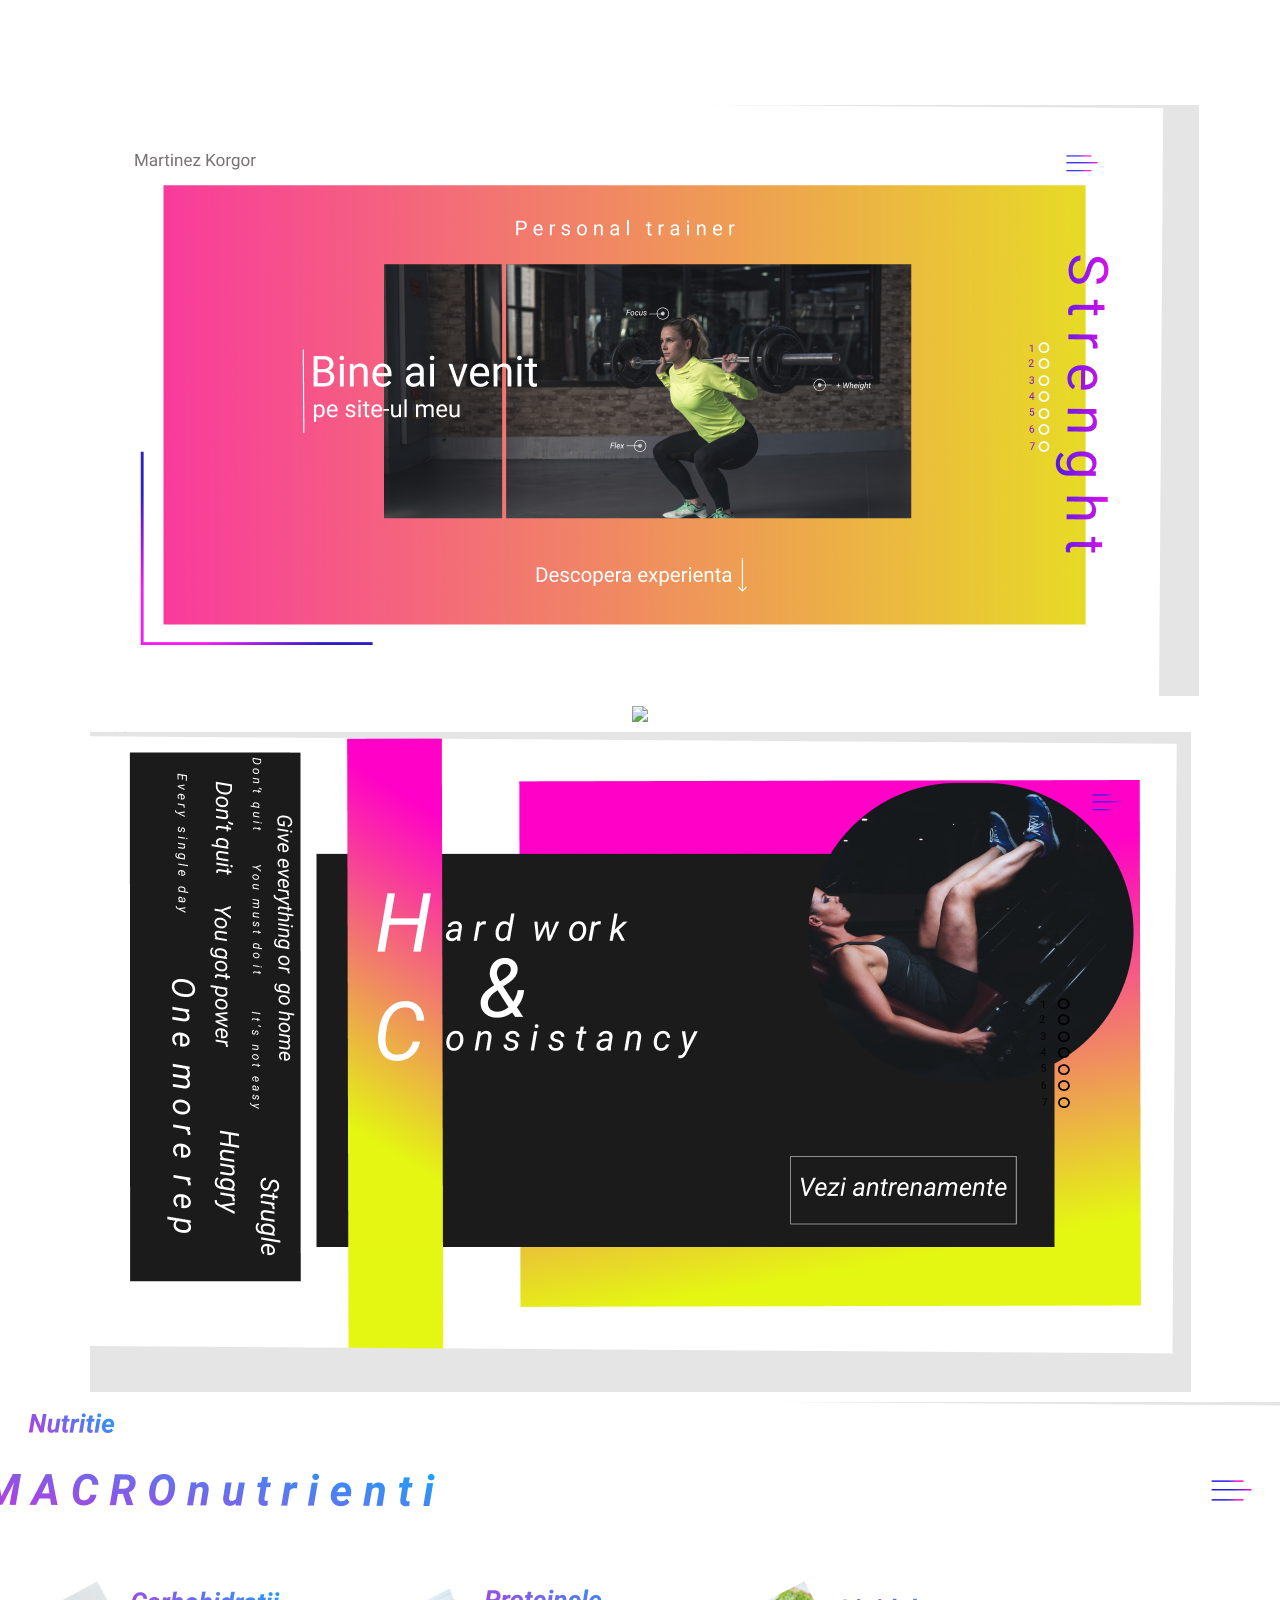
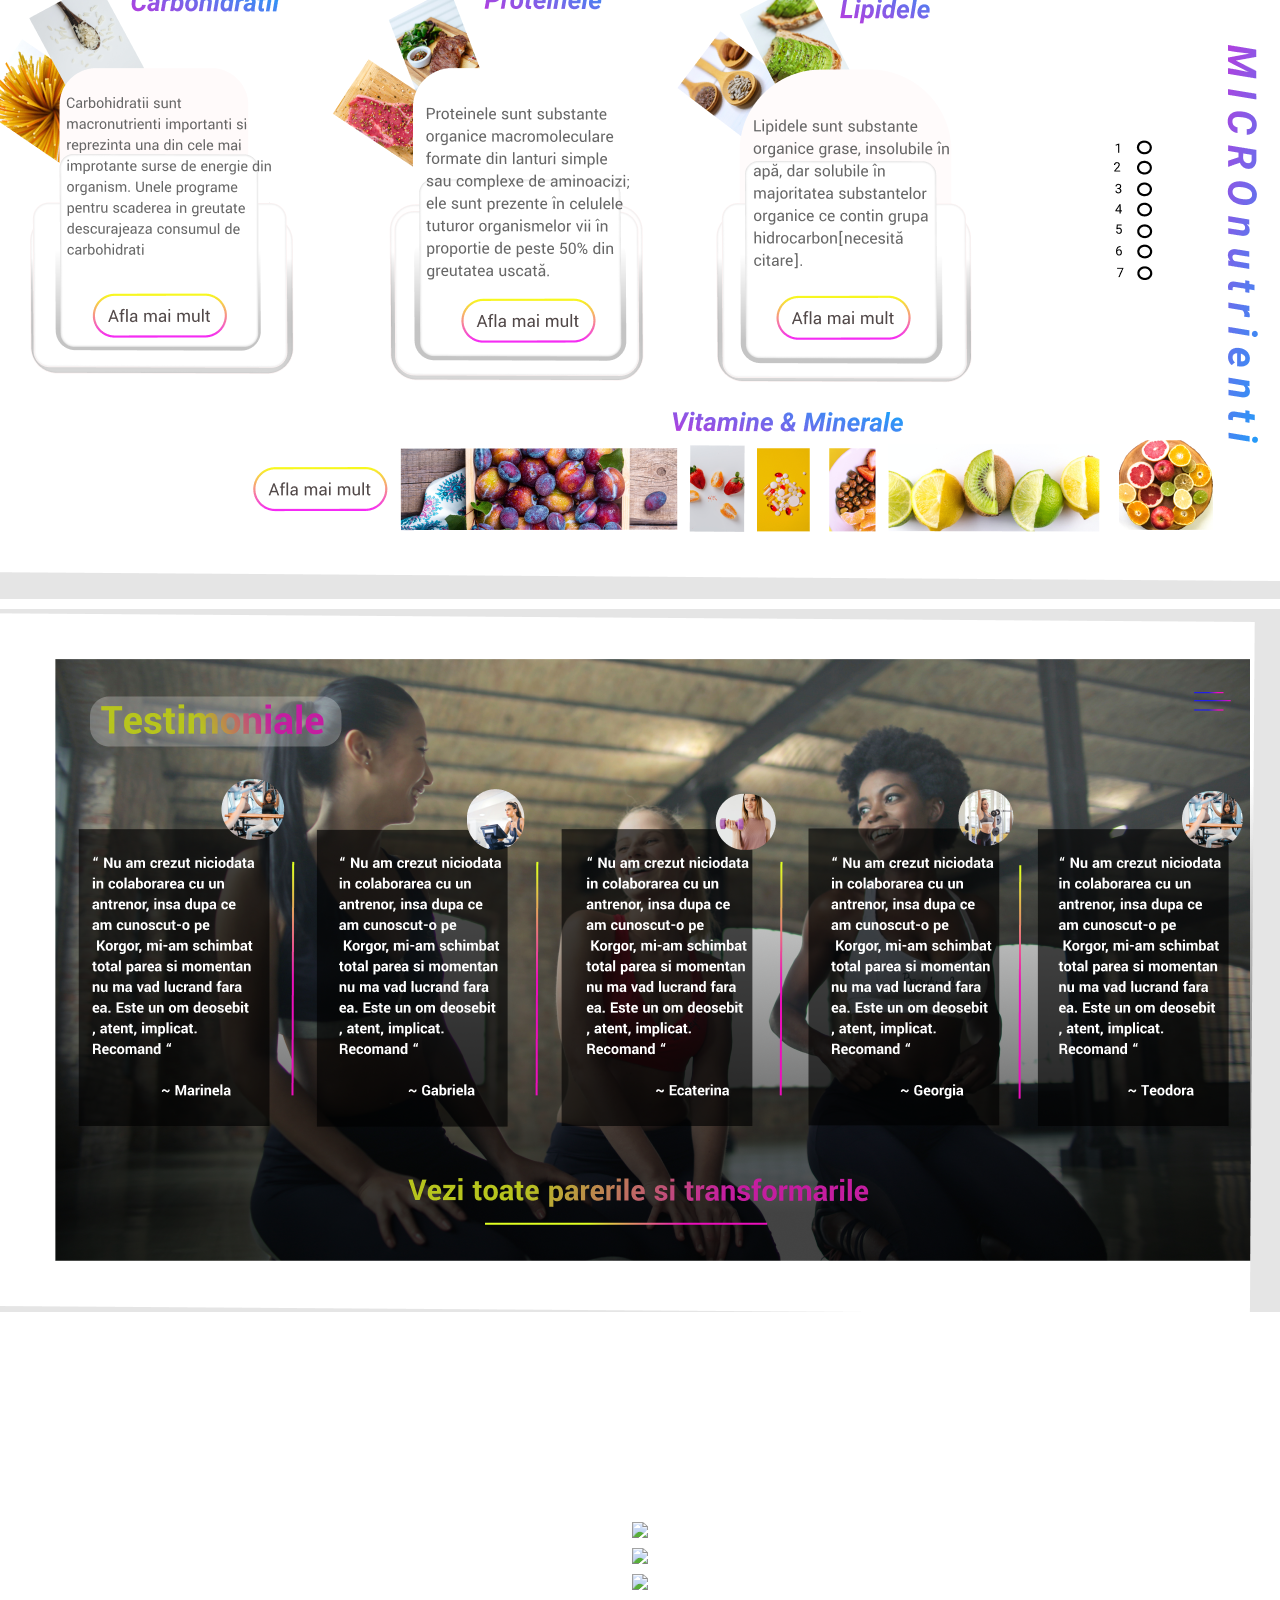
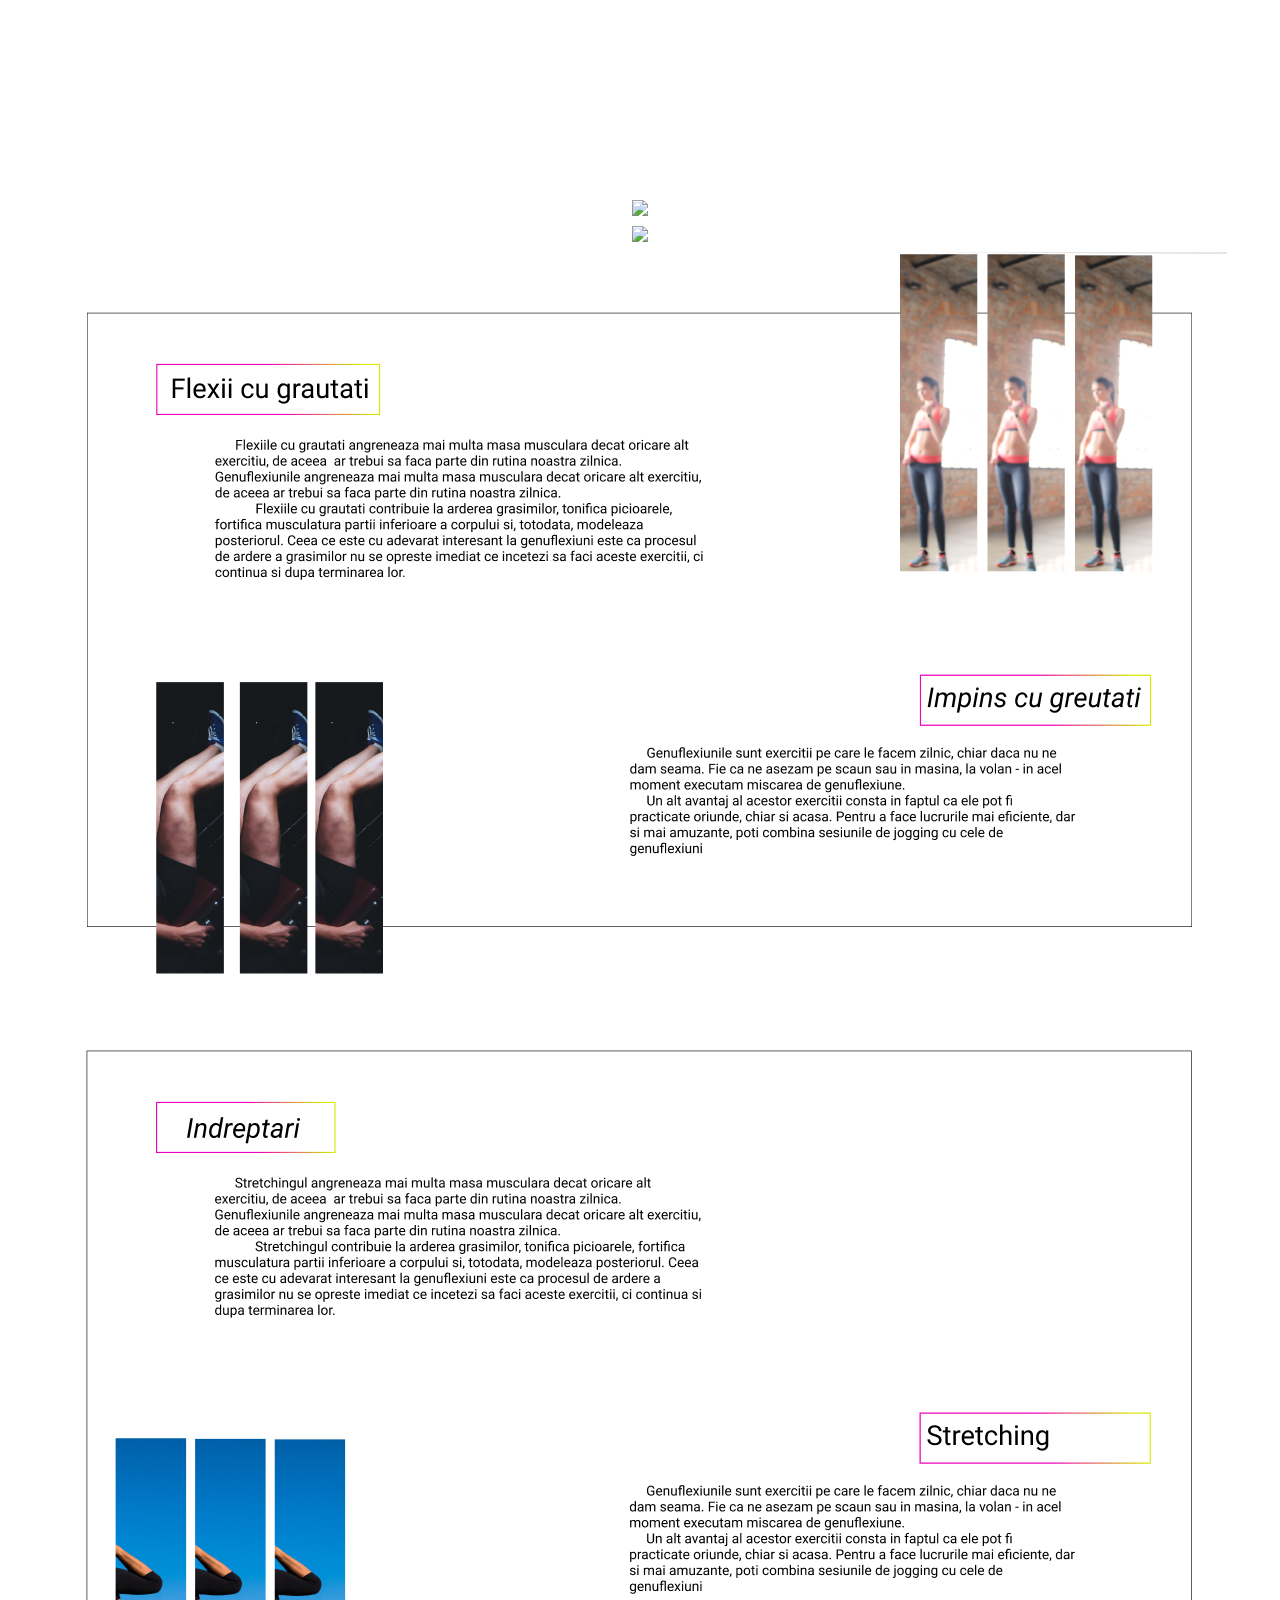
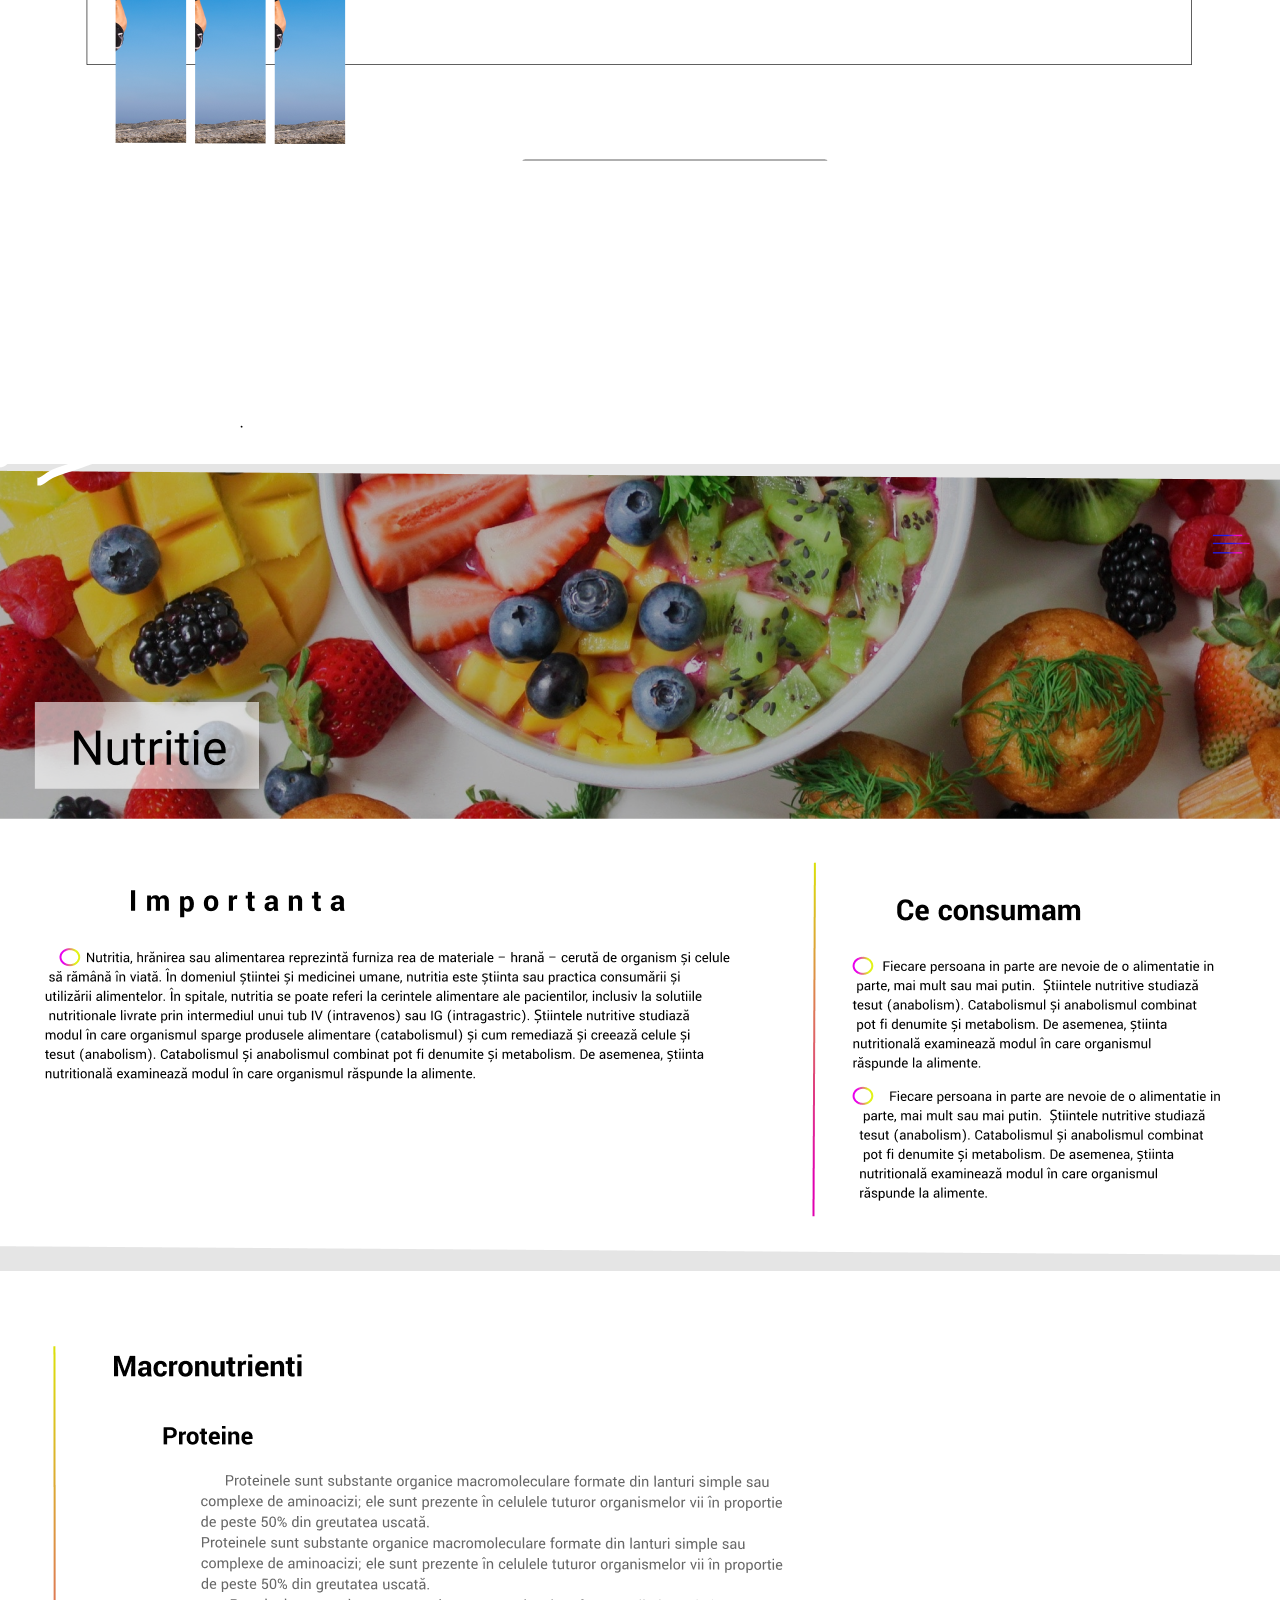
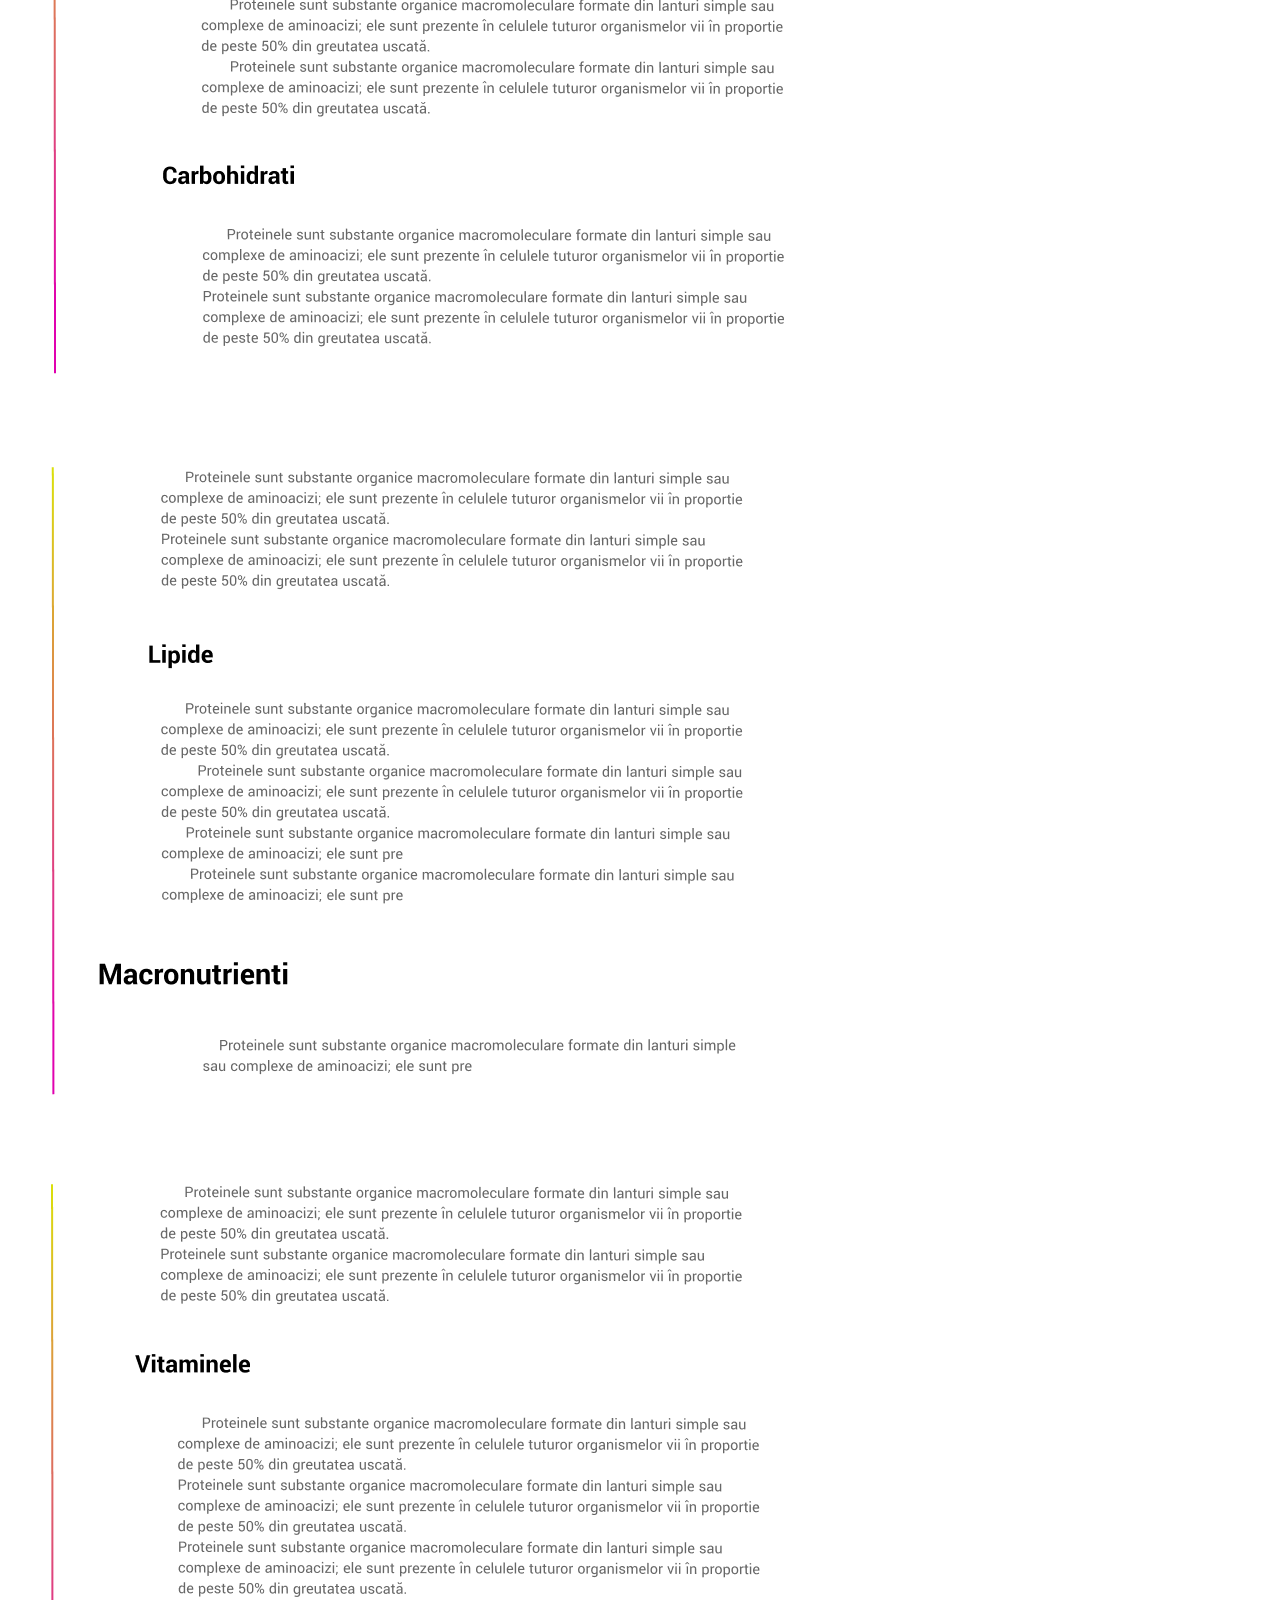
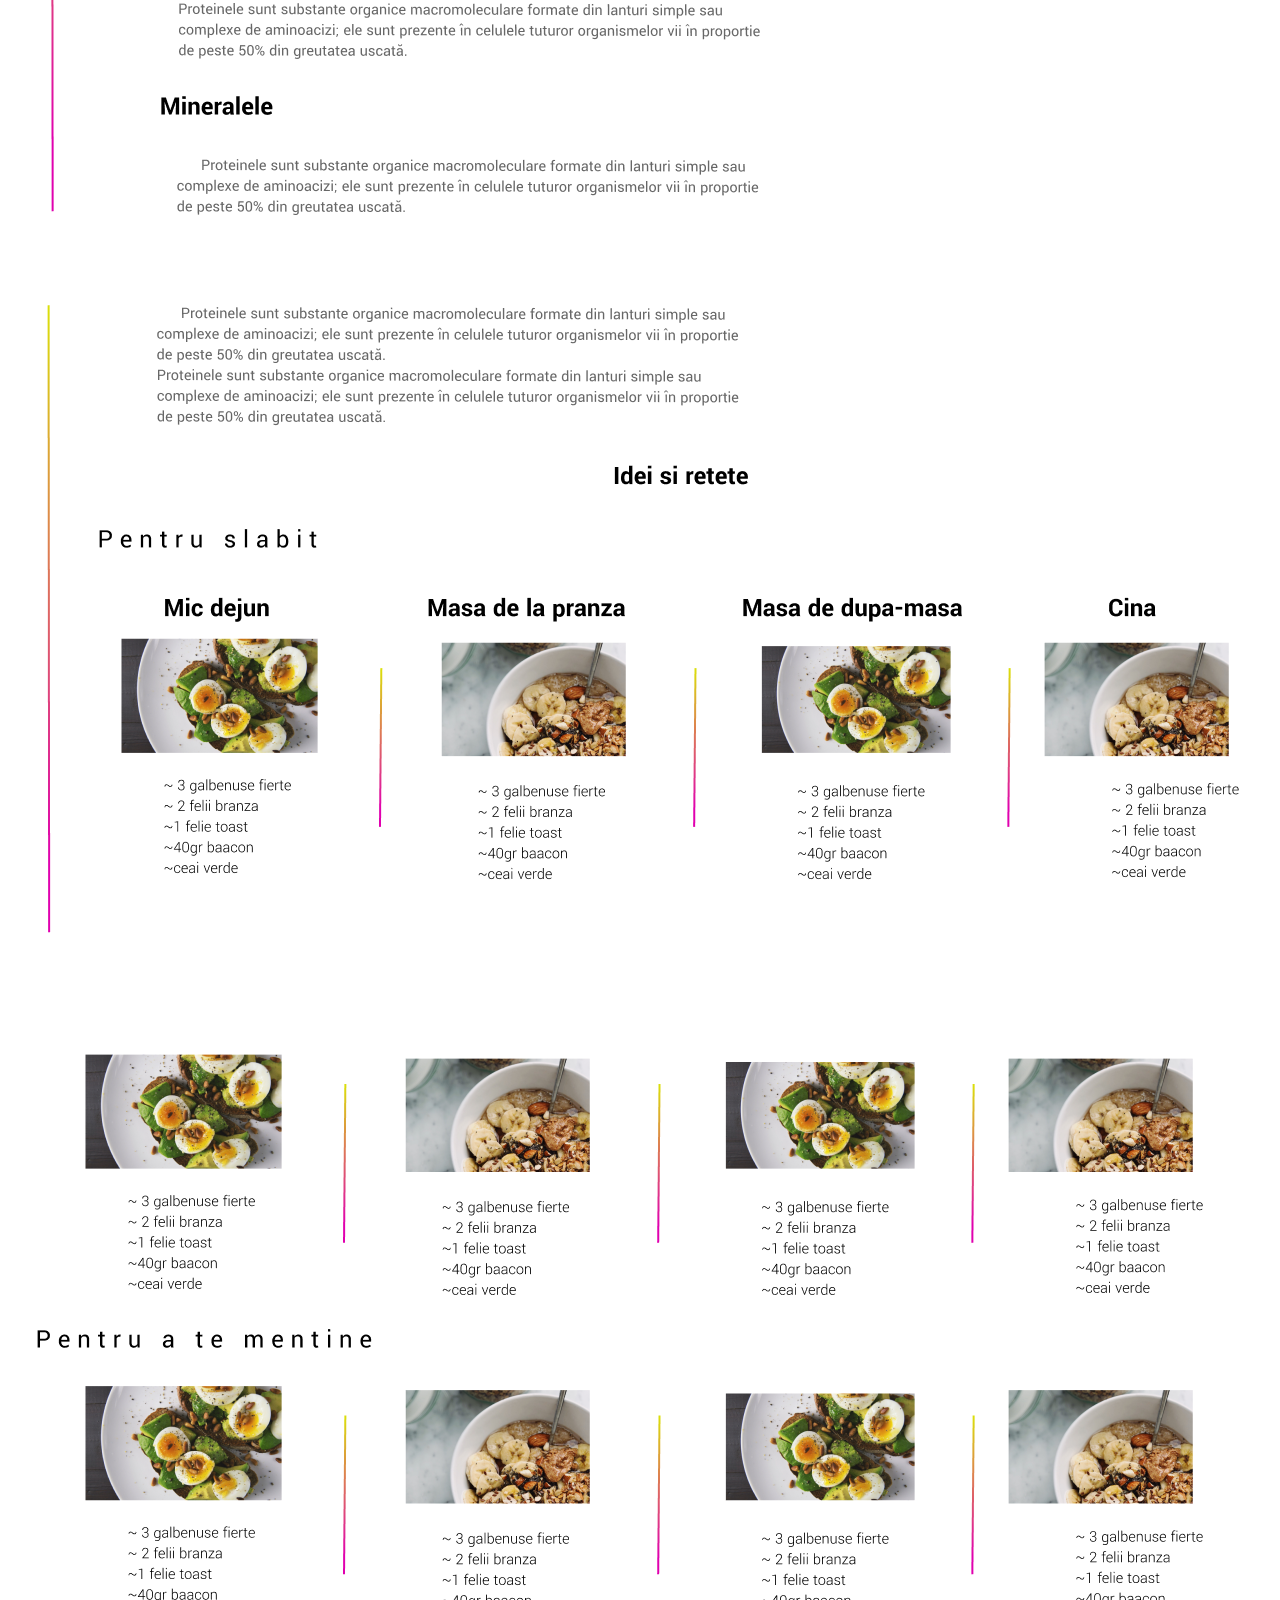
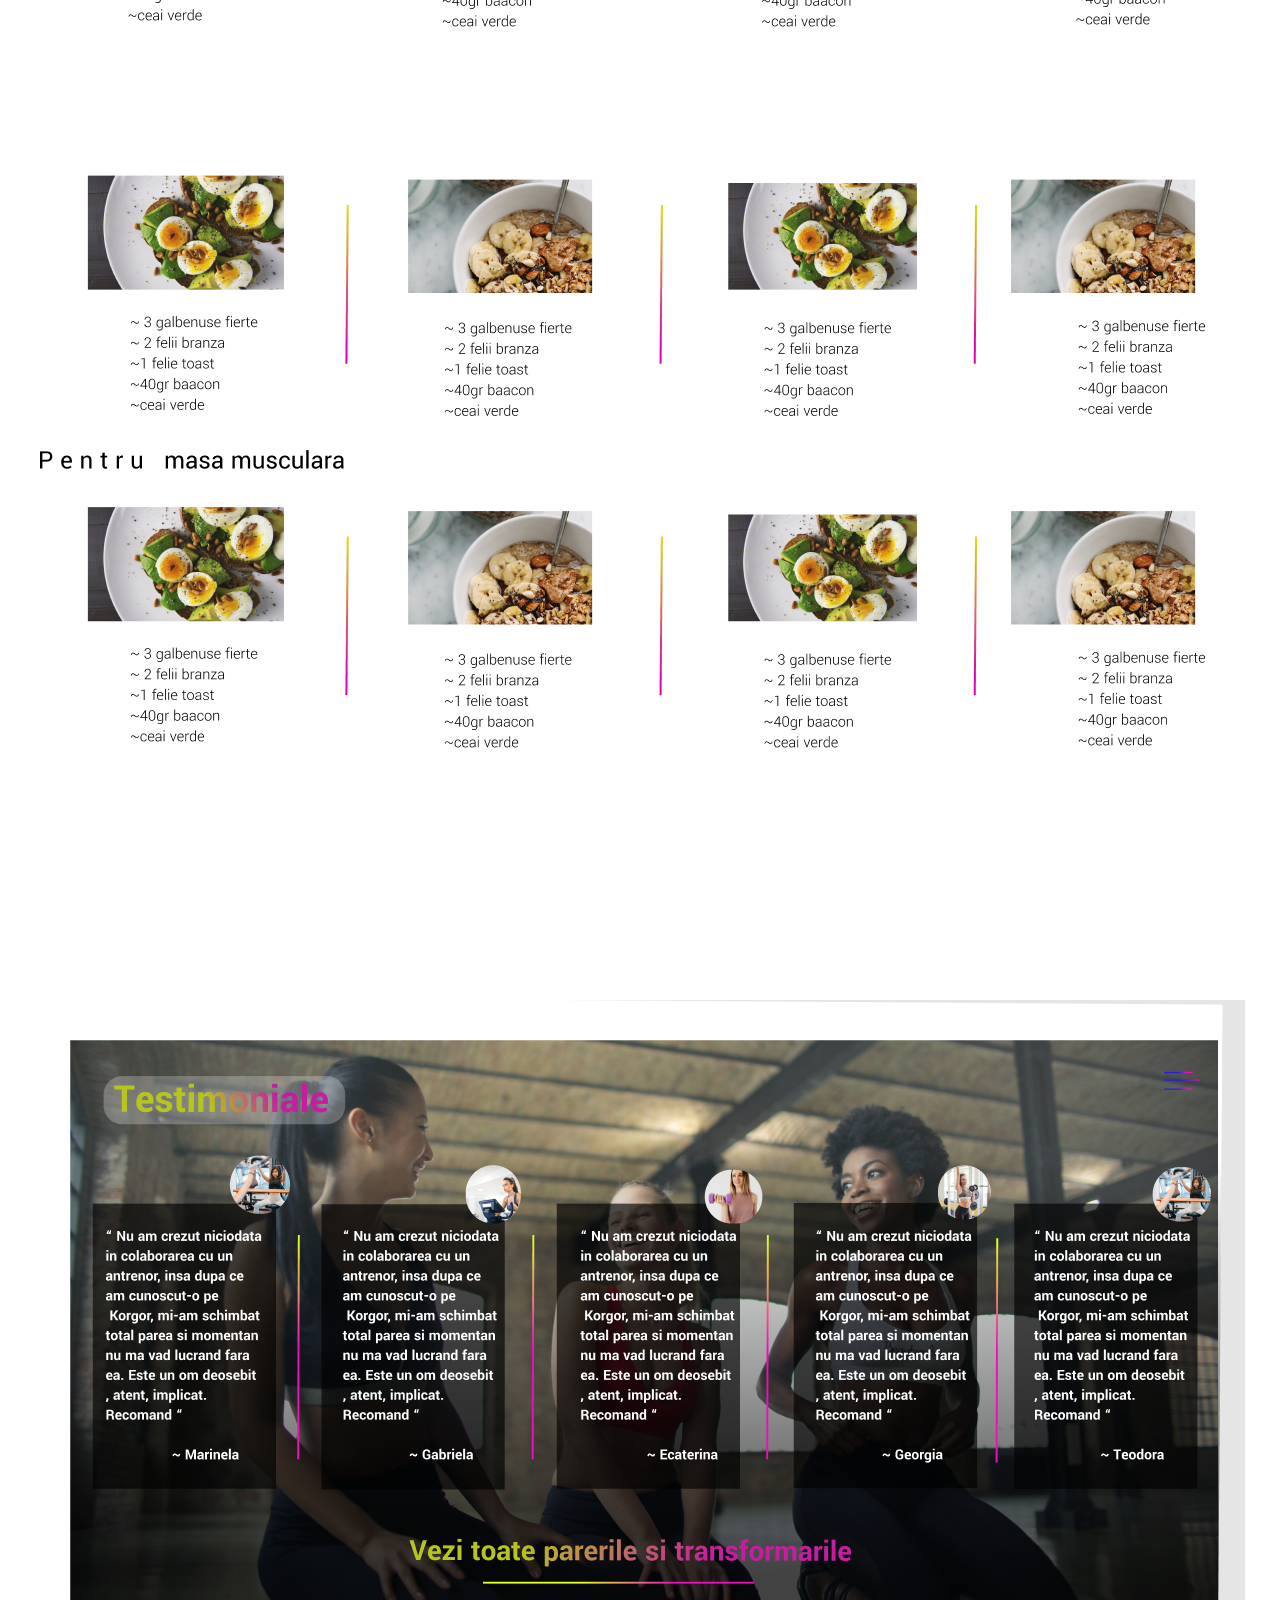
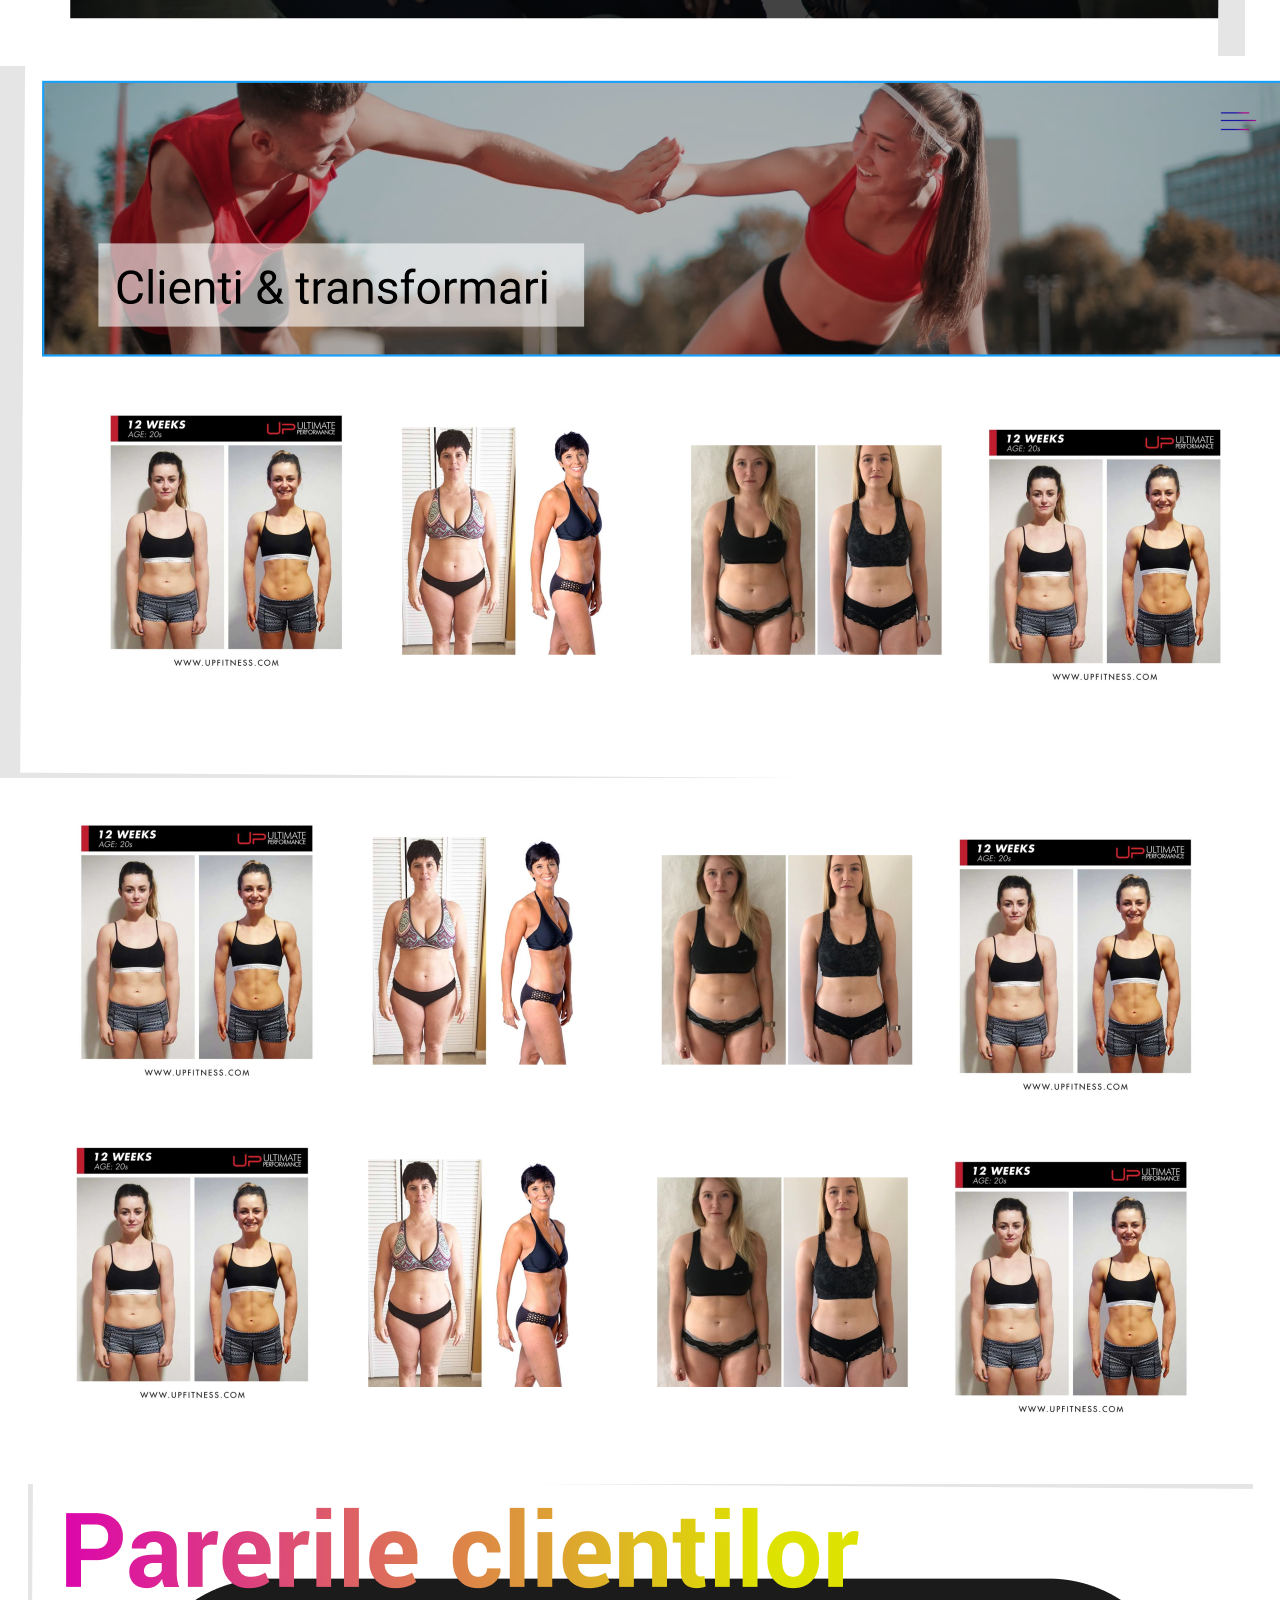
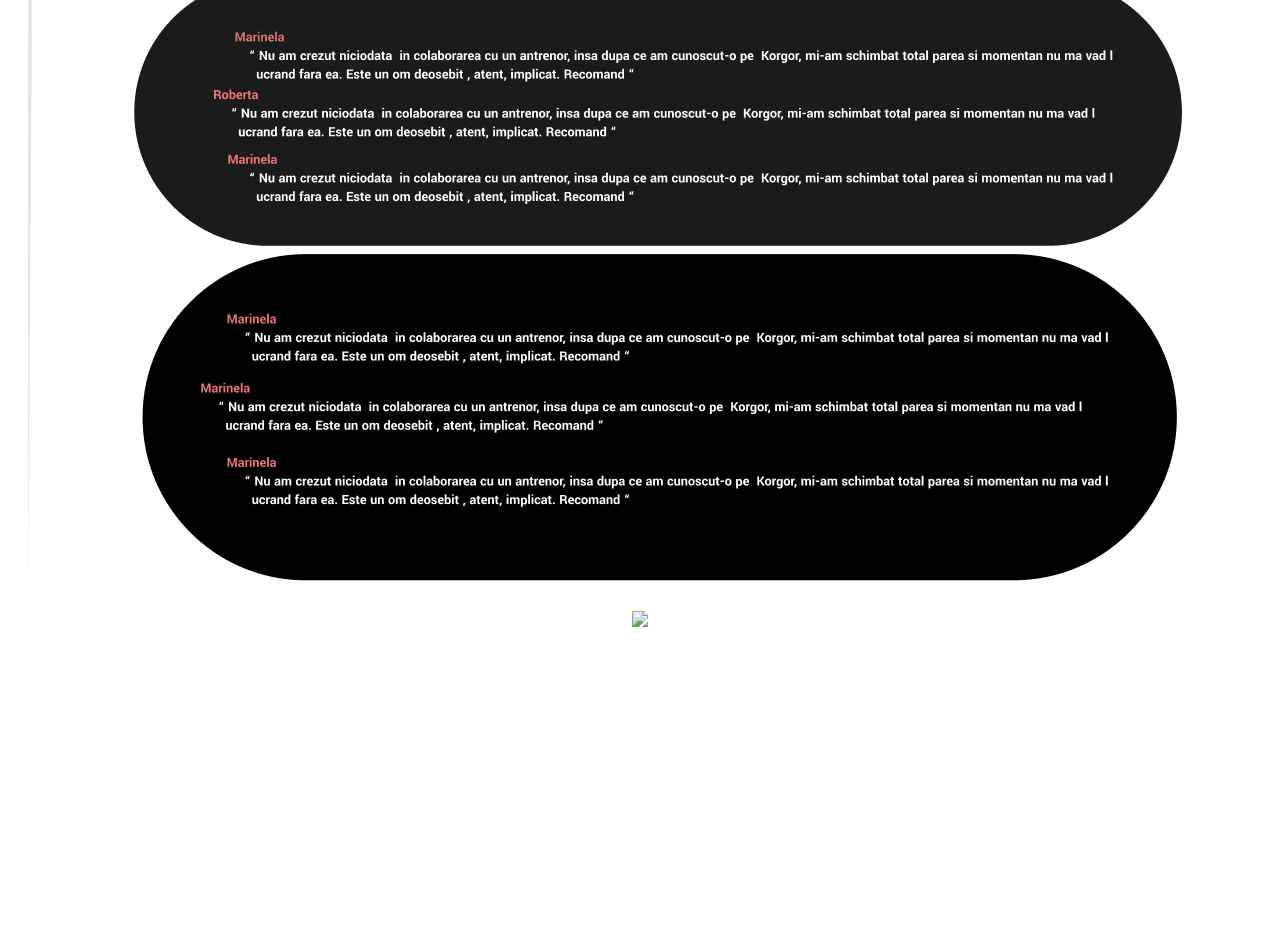
==== FitnessProjectLayout.html @ 173c0876 "Merge pull request #2 from HonoriusHD/portofolio-updates" ====
<!DOCTYPE html>

<html lang="en">
<head>
	<title> Fitness PRoject Layout </title>
	<link rel="stylesheet" href="indexCSS.css">
	<link rel="stylesheet" href="Mobile.css">
	<meta charset="utf-8">
	<meta name="content" description="This is a website layout, created in Figma.">
	<meta name="robots" description="index, follow">
	<meta name="viewport" description="initial-scale=1.0 width=deive-width">
	<link rel="preconnect" href="https://fonts.gstatic.com">
	<link href="https://fonts.googleapis.com/css2?family=Montserrat:wght@400&display=swap" rel="stylesheet">
	<style>
		
		.main,
		.pages{
			position:relative;
			width: 60%;
			display:flex;
			flex-direction: column;
			align-items: center;
			justify-content: center;
			margin: auto;
		}		
		.pages img{
			position:relative;
			margin:5px 0px;
		}
		.main div{
			margin:100px;
		}
	
	</style>	
</head>
<body>
	<section class="main">
		<div class="main-pages pages">
			<img src="Fitness-layout/MainPic.PNG">
			<img src="Fitness-layout/About1.png">
			<img src="Fitness-layout/Workouts.PNG">
			<img src="Fitness-layout/Nutrition.PNG">
			<img src="Fitness-layout/Clienti.PNG">

		</div>
		<div class="about-pages pages">
			<img src="Fitness-layout/About2.png">
			<img src="Fitness-layout/About3.png">
			<img src="Fitness-layout/About4.png">
		</div>
		<div class="workouts-pages pages">
			<img src="Fitness-layout/Workouts1.png">
			<img src="Fitness-layout/Workouts2.png">
			<img src="Fitness-layout/Workouts3.PNG">
			<img src="Fitness-layout/Workouts4.PNG">
		</div>
		<div class="nutrition-pages pages">
			<img src="Fitness-layout/Nutrition1.PNG">
			<img src="Fitness-layout/Nutrition2.PNG">
			<img src="Fitness-layout/Nutrition3.PNG">
			<img src="Fitness-layout/Nutrition4.PNG">
			<img src="Fitness-layout/Nutrition5.PNG">
			<img src="Fitness-layout/Nutrition6.PNG">
			<img src="Fitness-layout/Nutrition7.PNG">
			
		</div>
		<div class="clients-pages pages">
			<img src="Fitness-layout/Clients1.PNG">
			<img src="Fitness-layout/Clients2.PNG">
			<img src="Fitness-layout/Clients3.PNG">
			<img src="Fitness-layout/Clients4.PNG">
			<img src="Fitness-layout/Clients5.PNG">
			
		</div>
		<div class="blog-pages pages">
			
		</div>

	</section>




<script src="mainContent.js"></script>
</body>

</html>
---- indexCSS.css ----
/*           General style         */

*{
	margin: 0;
	padding: 0;
	box-sizing: border-box;
}
html, body{
	width: 100%;
	height: 100%;
	font-family: 'Montserrat', sans-serif;
}
.main-content{
	position: relative;
	width:100%;
	display:flex;
	justify-content: center;
	align-items: center;
	height: 100%;
	flex-wrap: wrap;
}

/*         INDEX.HTML style.       */


main{
	width:100%;
	height: 100%;
	position: relative;
	display: flex;
	justify-content: center;
	align-items: center;
}

.content-box{
	position: relative;
	display: flex;
	justify-content: center;
	align-items: center;
	width: 100%;
}
.content-box p{
	position: absolute;
	font-size:50px;
	letter-spacing: 3px;
	font-weight: bolder;
	background-image:linear-gradient(to left, #66a3ff,  #ff1a75);
	-webkit-background-clip:text;
	background-clip:text;
	-webkit-text-fill-color:transparent;
	opacity: 0;
}

.content-box p:nth-of-type(1)::after,
.content-box p:nth-of-type(3)::after{
	position: absolute;
	font-size: 20px;
	left: -30px;
	top:-30px;
	content: "<hi>";
	font-weight: lighter;
	background-image:linear-gradient(to left, #e6005c, #e6005c);
	-webkit-background-clip:text;
	background-clip:text;
	-webkit-text-fill-color:transparent;
  
}
.content-box p:nth-of-type(3)::after{
	content: "</hi>";
	right: -30px;
	bottom:-30px;
	font-size: 24px;
	top:initial;
	left:initial;
	background-image:linear-gradient(to left, #66a3ff, #66a3ff);
}












/*        END       */


/*           Main left side         */

.main-left-content{
	position: relative;
	display:flex;
	justify-content: center;
	align-items: center;
	flex: 1 1 600px;
	background-color: white;
	height:100%;
	z-index: 10;
}

.contain-image{
	width:200px;
	height:200px;
	position: relative;
	position: absolute;
	transform:translateX(146%);
	border:5px solid white;
	border-radius: 50%;
	top:190px;
	background:url("portrait.png"),linear-gradient(to left, #bc2fd8, rgb(49, 228, 228));
	background-size:cover;
	background-repeat: no-repeat;
	background-position: top;
	z-index: 10;
	opacity: 0;
}
.contain-text{
	position: relative;	
	padding:10px 40px 50px 50px;
	width:450px;
	border:2px solid white;
	border-radius: 30px;
}
.contain-text h1{
	font-size:30px;
	color:white;
	padding:30px 0 20px 0;
}
.contain-text li{
	position: relative;
	line-height: 30px;
	color:white;
	font-size:20px;
}





/*           Main left side         */

aside.main-right-content{
	position: relative;
	height: 100%;
	flex: 2 1 600px;
	overflow: scroll;
}


.main-right-overlay-text{
	position: absolute;
	height: 300px;
	width: 500px;
	display:flex;
	justify-content: center;
	align-items: center;
	border-radius: 50px;
	z-index: 10;
	left:30%;
	top:50%;
	transform:translate(-50%, -50%);
	opacity: 0;
}

.main-right-overlay-text p{
	font-size: 60px;
	letter-spacing: 8px;
	z-index: 10;
	color:rgba(0,0,0,0.8);
	transition: 0.3s;
}
.main-right-overlay-text p:hover,
.main-right-overlay-text p:active,
.main-right-overlay-text p:focus{

	letter-spacing:0;
	transition: 0.4s;
	cursor: pointer;
}
.main-right-overlay-text p:hover  ~ .colorBox1{
	bottom:105px;
	transition: 0.9s;
	width:200px;
	height: 40px;
	right:28.5%;	
}
.main-right-overlay-text p:hover  ~ .colorBox2{
	bottom:145px;
	width:200px;
	height: 40px;
	transition: 0.9s;
	right:28.5%;		
}

.colorBox1,
.colorBox2{
	width:350px;
	height:40px;
	border-radius: 50px;
	position: absolute;
	background-image:linear-gradient(to left, #e6005c, #ffd11a);
	transform: rotate(50deg);	
	bottom:90px;
	right:16%;
	transition: 0.5s ease-in-out;
	pointer-events: none;	
}
.colorBox1{
	bottom:180px;
	background-image:linear-gradient(to left, aqua, violet);
	transition: 0.5s ease-in-out;
}





/* ------------------ PROJECTS   ------------  */

.contain-projects{
	top:0;
	height: 200vh;
	width:100%;
	position:absolute;
	opacity: 0;
	background-color: white;
	transform: scale(0);
	z-index: 10000;
}

.text-description{
	position: absolute;
	top:2.5%;
	width:100%;
	display: flex;
	justify-content: space-around;
	font-size: 30px;
	letter-spacing: 2px;
}

.text-description span{
	transition: 0.6s ease;
}

.text-description span:hover{
	cursor: pointer;
	color:rgb(6, 199, 199);
	transition: 0.2s ease;
}

.text-description span:nth-of-type(2):hover{
	color:rgb(201, 95, 228);
}

.web-projects{
	position: absolute;
	top: 7%;
	width:100%;
	transform: scale(1);
	display: flex; 
	flex-direction: column;
	align-items: center;
}
.web-projects div{
	position: relative;
	margin: 0px 0 100px 0;
}
.web-projects .project-box p{
	position: absolute;
	font-size:25px;
	bottom:10px;
	left:0;
	color:rgb(89, 90, 90);
}
.design-projects h6,
.web-projects h6{
	position: relative;
	width:100%;
	text-align: center;
	margin: 0 0 30px 0;
	font-size: 35px;
	letter-spacing: 7px;
	color: rgb(0, 0, 0);
	font-weight: 550;
}
.project-box p:hover{
	cursor: pointer;
}
.design-projects{
	position: absolute;
	top: 7%;
	left:0;
	width:100%;
	display: flex;
	justify-content: space-evenly;
	flex-wrap: wrap;
	opacity: 0;
	transform: scale(0);
}

.design-projects img{
	position: relative;
	width:400px;
	height:550px;
	margin: 20px 0;
}

.design-projects img:nth-of-type(15),
.design-projects img:nth-of-type(16){
	height:600px;
}
.design-projects img:nth-of-type(17),
.design-projects img:nth-of-type(18),
.design-projects img:nth-of-type(19){
	width:700px;
	height:450px;
}
.design-projects img:nth-of-type(20),
.design-projects img:nth-of-type(21),
.design-projects img:nth-of-type(22){
	width:1000px;
	height:330px;
}

.design-projects img:nth-of-type(23),
.design-projects img:nth-of-type(24),
.design-projects img:nth-of-type(25),
.design-projects img:nth-of-type(26),
.design-projects img:nth-of-type(27),
.design-projects img:nth-of-type(28),
.design-projects img:nth-of-type(29)
{
	width:850px;
	height:600px;
}

.design-projects img:nth-of-type(19){
	margin: 0 0 120px 0;
}
---- Mobile.css ----
@media screen and (max-width: 1900px){
	.web-projects div img{
		width:750px;
		height:500px;
	}
	.contain-text{
		padding:10px 20px 35px 30px;
		right:30px;
	}
	.contain-text li{
		font-size:20px;
		line-height: 29px;		
	}
	.contain-image{
		width:180px;
		height:180px;
		transform:translateX(180%);
	}
	.design-projects img:nth-of-type(20),
	.design-projects img:nth-of-type(21),
	.design-projects img:nth-of-type(22){
		width:700px;
		height:250px;
	}
	.design-projects img:nth-of-type(23),
	.design-projects img:nth-of-type(24),
	.design-projects img:nth-of-type(25),
	.design-projects img:nth-of-type(26)
	{
		width:750px;
		height:500px;
	}
}

@media screen and (max-width: 1800px){
	.contain-text{
		position: relative;
		left:initial;
	}
}


@media screen and (max-width: 1500px){
	.web-projects div img{
		width:600px;
		height:400px;
	}
	aside.main-right-content{
		flex: 4 1 600px;
	}
	.main-right-overlay-text{
		height: 250px;
		width: 380px;
	}
	
	.main-right-overlay-text p{
		font-size: 40px;
		letter-spacing: 5px;
	}
	.colorBox1,
	.colorBox2{
		width:300px;
		height: 40px;
		border-radius: 50px;
		position: absolute;
		background-image:linear-gradient(to left, #e6005c, #ffd11a);
		transform: rotate(50deg);	
		bottom:75px;
		right:18%;
		transition: 0.5s ease-in-out;	
	}
	.colorBox1{
		bottom:135px;
		background-image:linear-gradient(to left, aqua, violet);
		transition: 0.5s ease-in-out;
		right:14%;
	}
	.main-right-overlay-text p:hover  ~ .colorBox1{
		bottom:80px;
		transition: 0.9s;
		width:200px;
		height: 40px;
		right:26%;	
	}
	.main-right-overlay-text p:hover  ~ .colorBox2{
		bottom:120px;
		width:200px;
		height: 40px;
		transition: 0.9s;
		right:26%;		
	}
}	

@media screen and (max-width: 1350px){
	.web-projects div img{
		width:550px;
		height:350px;
	}
	.design-projects img:nth-of-type(20),
	.design-projects img:nth-of-type(21),
	.design-projects img:nth-of-type(22){
		width:600px;
		height:200px;
	}
	.design-projects img:nth-of-type(23),
	.design-projects img:nth-of-type(24),
	.design-projects img:nth-of-type(25),
	.design-projects img:nth-of-type(26)
	{
		width:600px;
		height:450px;
	}
}

@media screen and (max-width: 1200px){
	.contain-text{
		padding:10px 20px 35px 30px;
		right:initial;
	}
	.web-projects div img{
		width:850px;
		height:600px;
	}
	.design-projects img:nth-of-type(20),
	.design-projects img:nth-of-type(21),
	.design-projects img:nth-of-type(22){
		width:750px;
		height:250px;
	}
	.design-projects img:nth-of-type(23),
	.design-projects img:nth-of-type(24),
	.design-projects img:nth-of-type(25),
	.design-projects img:nth-of-type(26)
	{
		width:700px;
		height:550px;
	}
}
@media screen and (max-width: 700px){
	.contain-text{
		padding:10px 20px 50px 30px;
		width:350px;
	}
	.contain-text h1{
		padding:20px 0 15px 0;
		font-size:25px;
	}
	.contain-text li{
		font-size:18px;
		line-height: 22px;
		
	}
	.contain-image{
		width:130px;
		height:130px;
		transform:translateX(193%);
		border:3px solid white;
	}
	.web-projects div img{
		width:350px;
		height:220px;
	}
	.project-box{
		text-align: center;
	}
	.web-projects .project-box p{
		position: relative;
		font-size:17px;
		bottom:-7px;
		left:initial;
		left:-30px;
	}
	.design-projects img:nth-of-type(20),
	.design-projects img:nth-of-type(21),
	.design-projects img:nth-of-type(22){
		width:330px;
		height:100px;
	}
	.design-projects img:nth-of-type(23),
	.design-projects img:nth-of-type(24),
	.design-projects img:nth-of-type(25),
	.design-projects img:nth-of-type(26)
	{
		width:330px;
		height:250px;
	}
	.design-projects h6,
	.web-projects h6{
		font-size: 22px;
		letter-spacing: 3px;
	}
	.text-description{
		font-size:20px;
	}

}
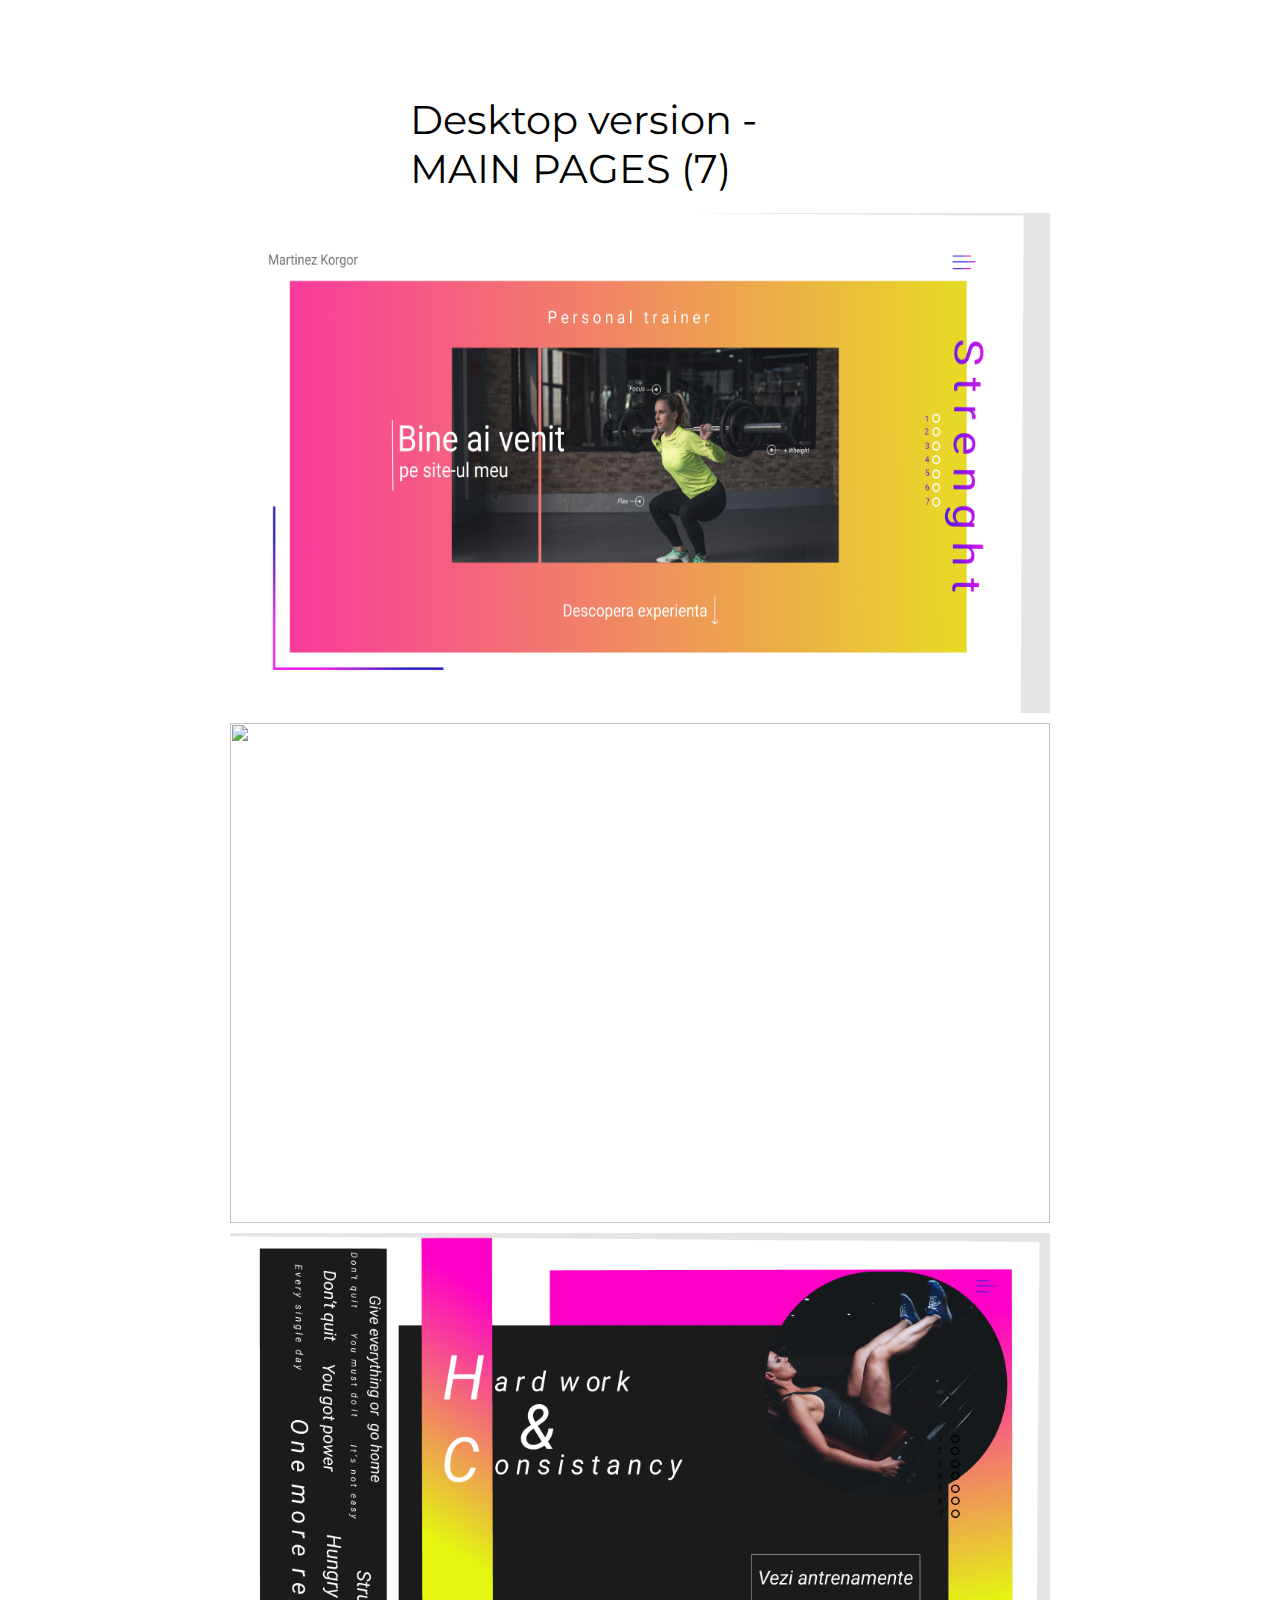
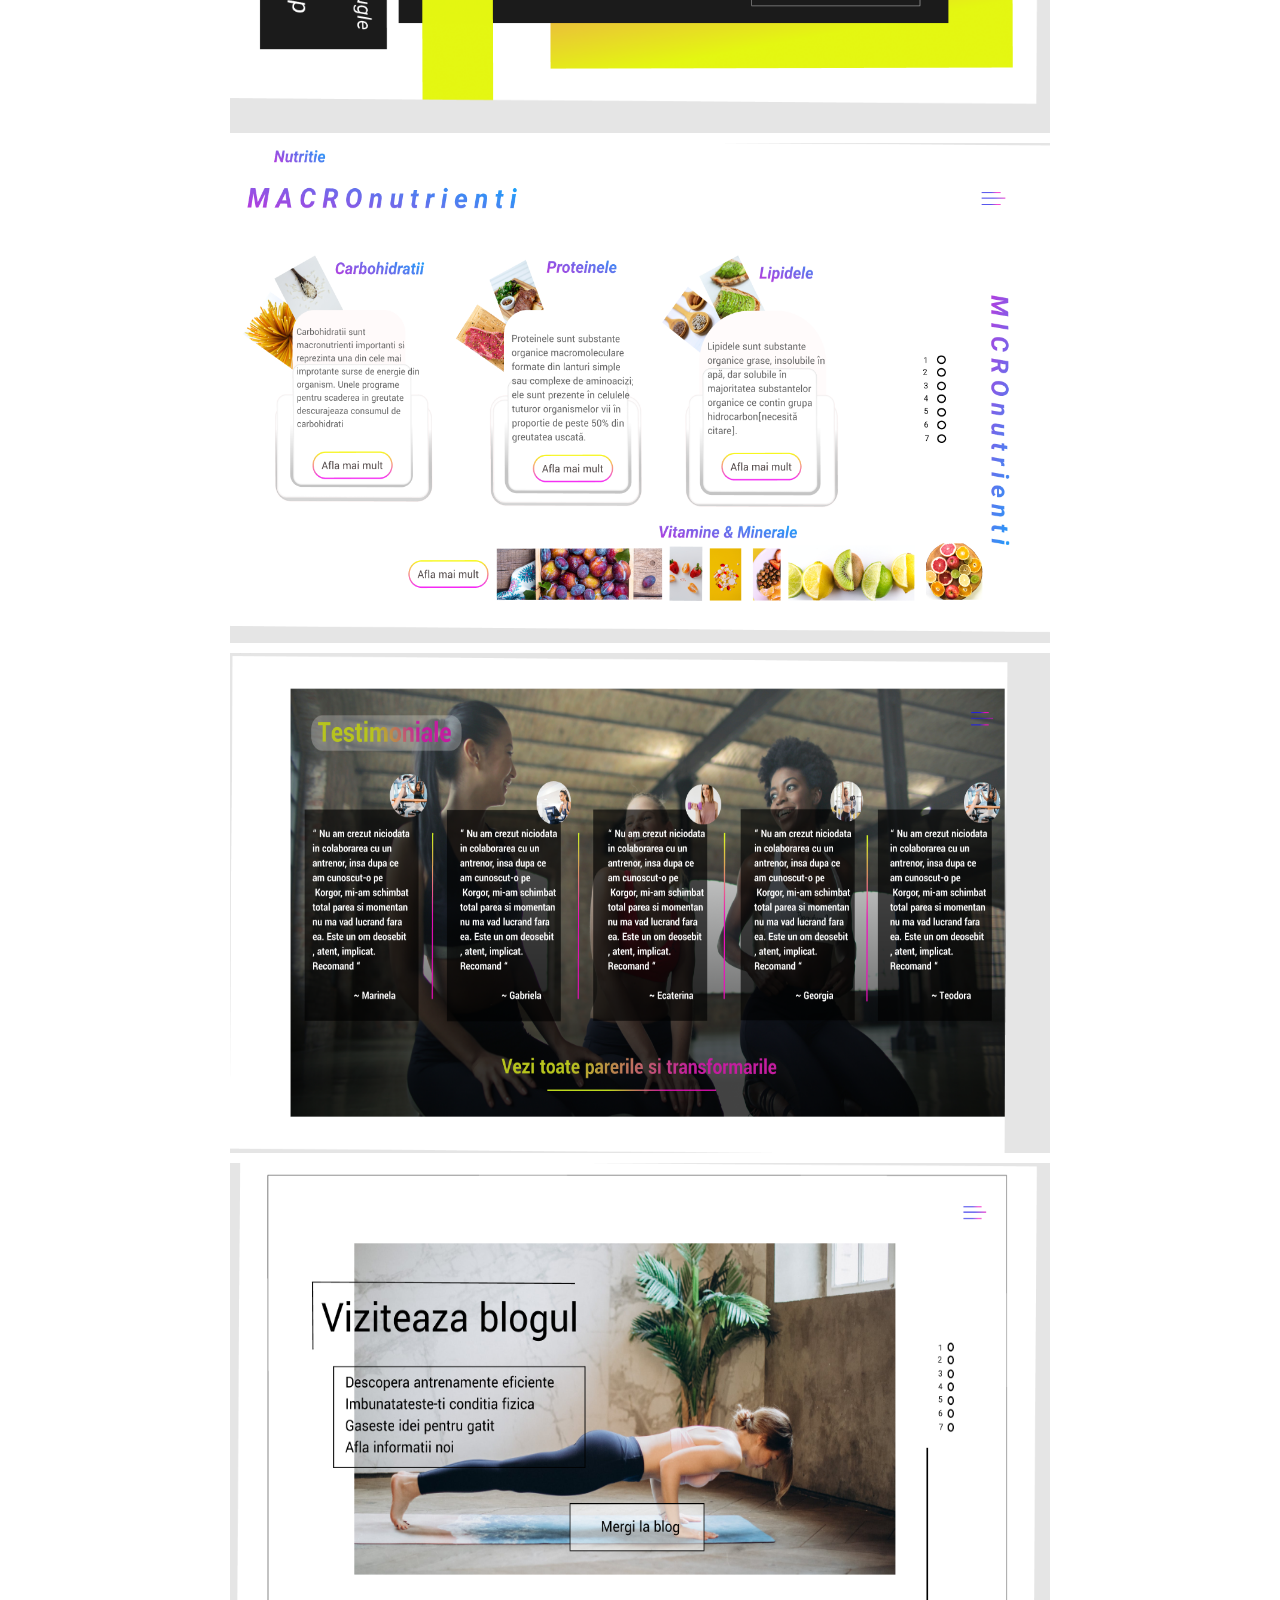
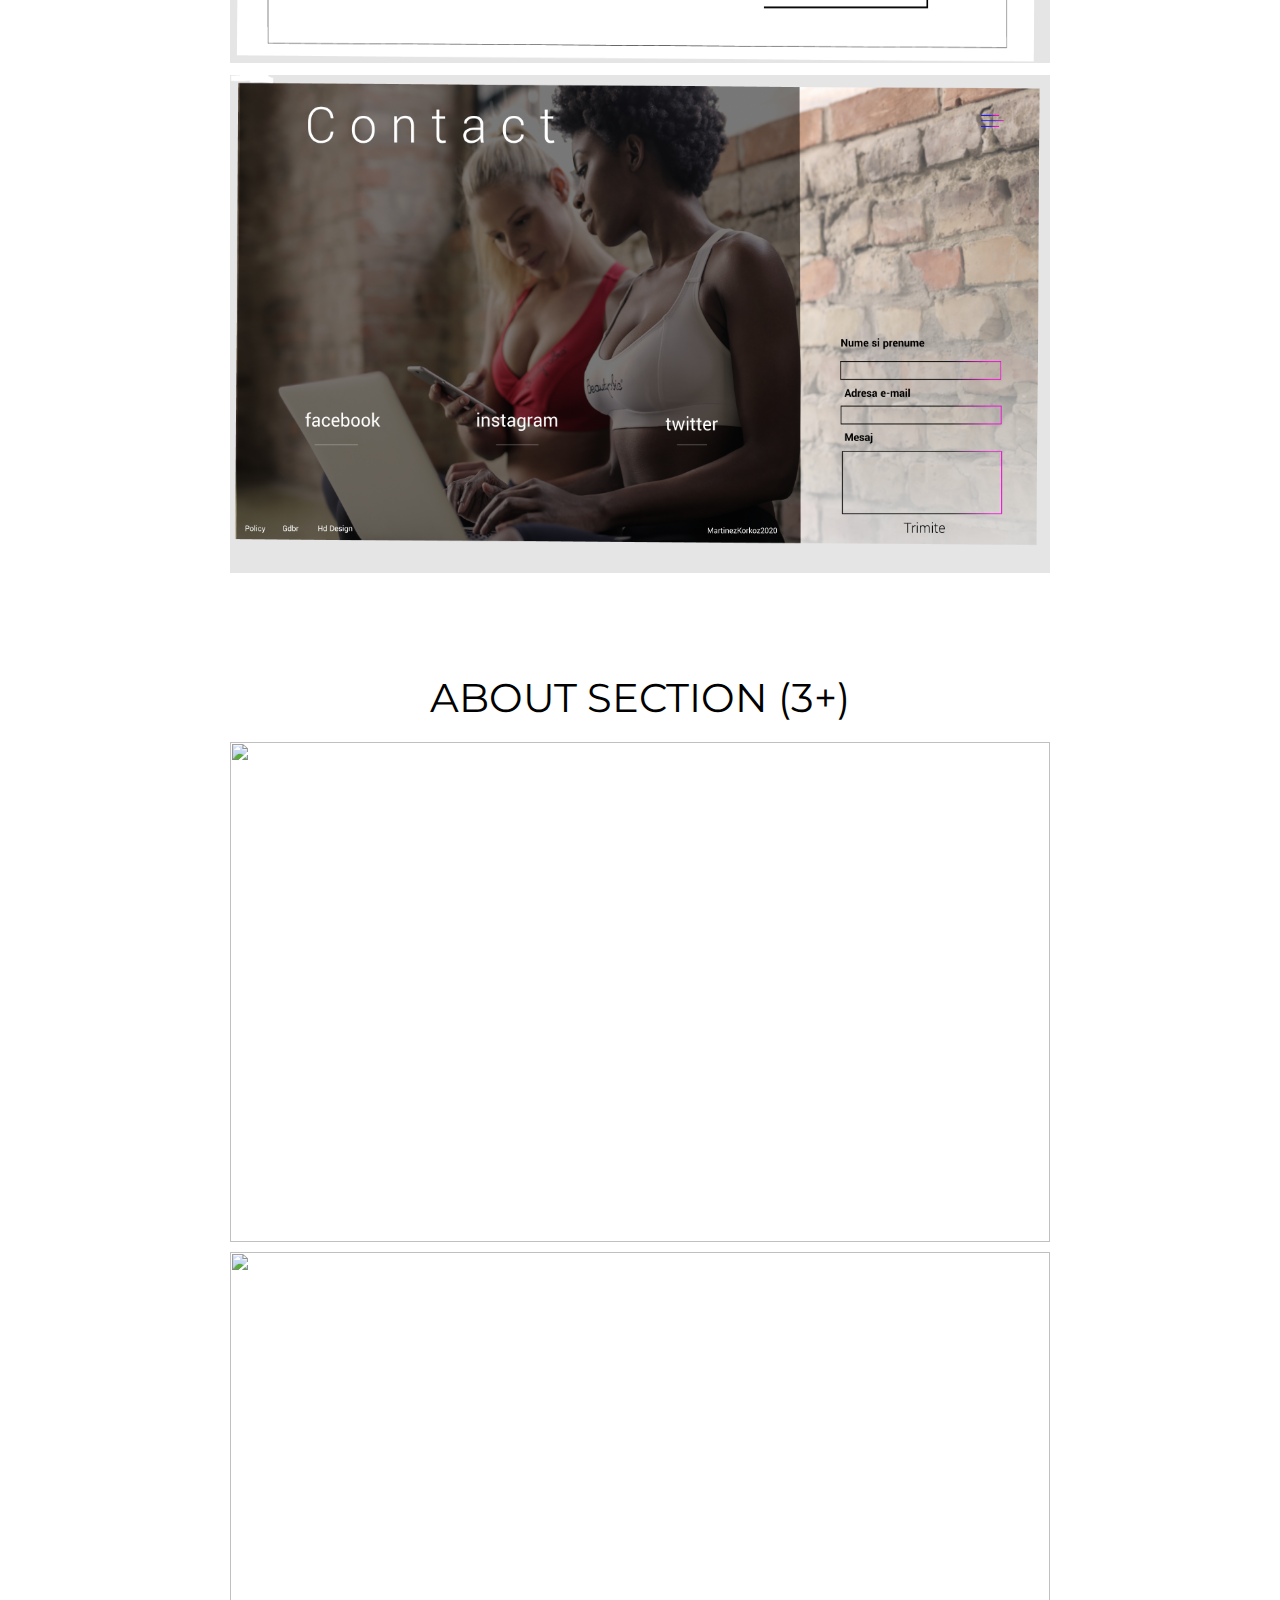
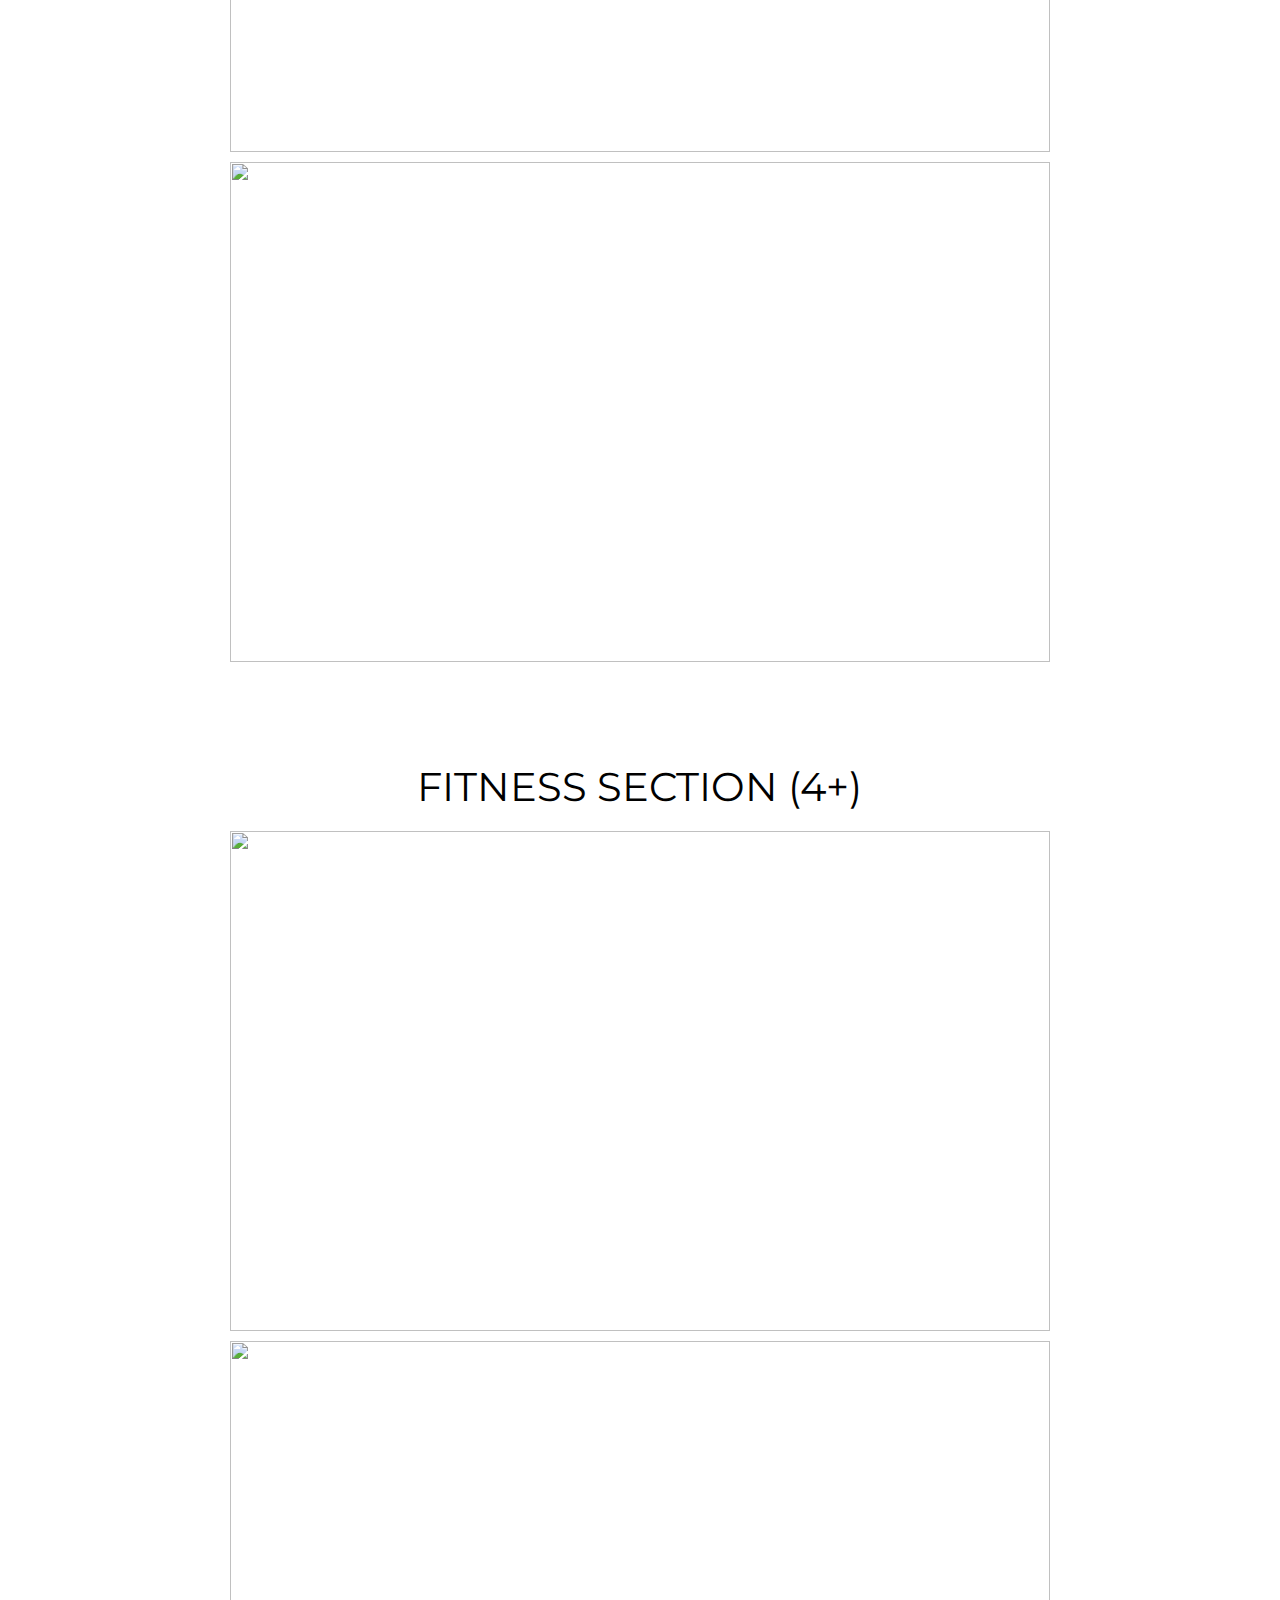
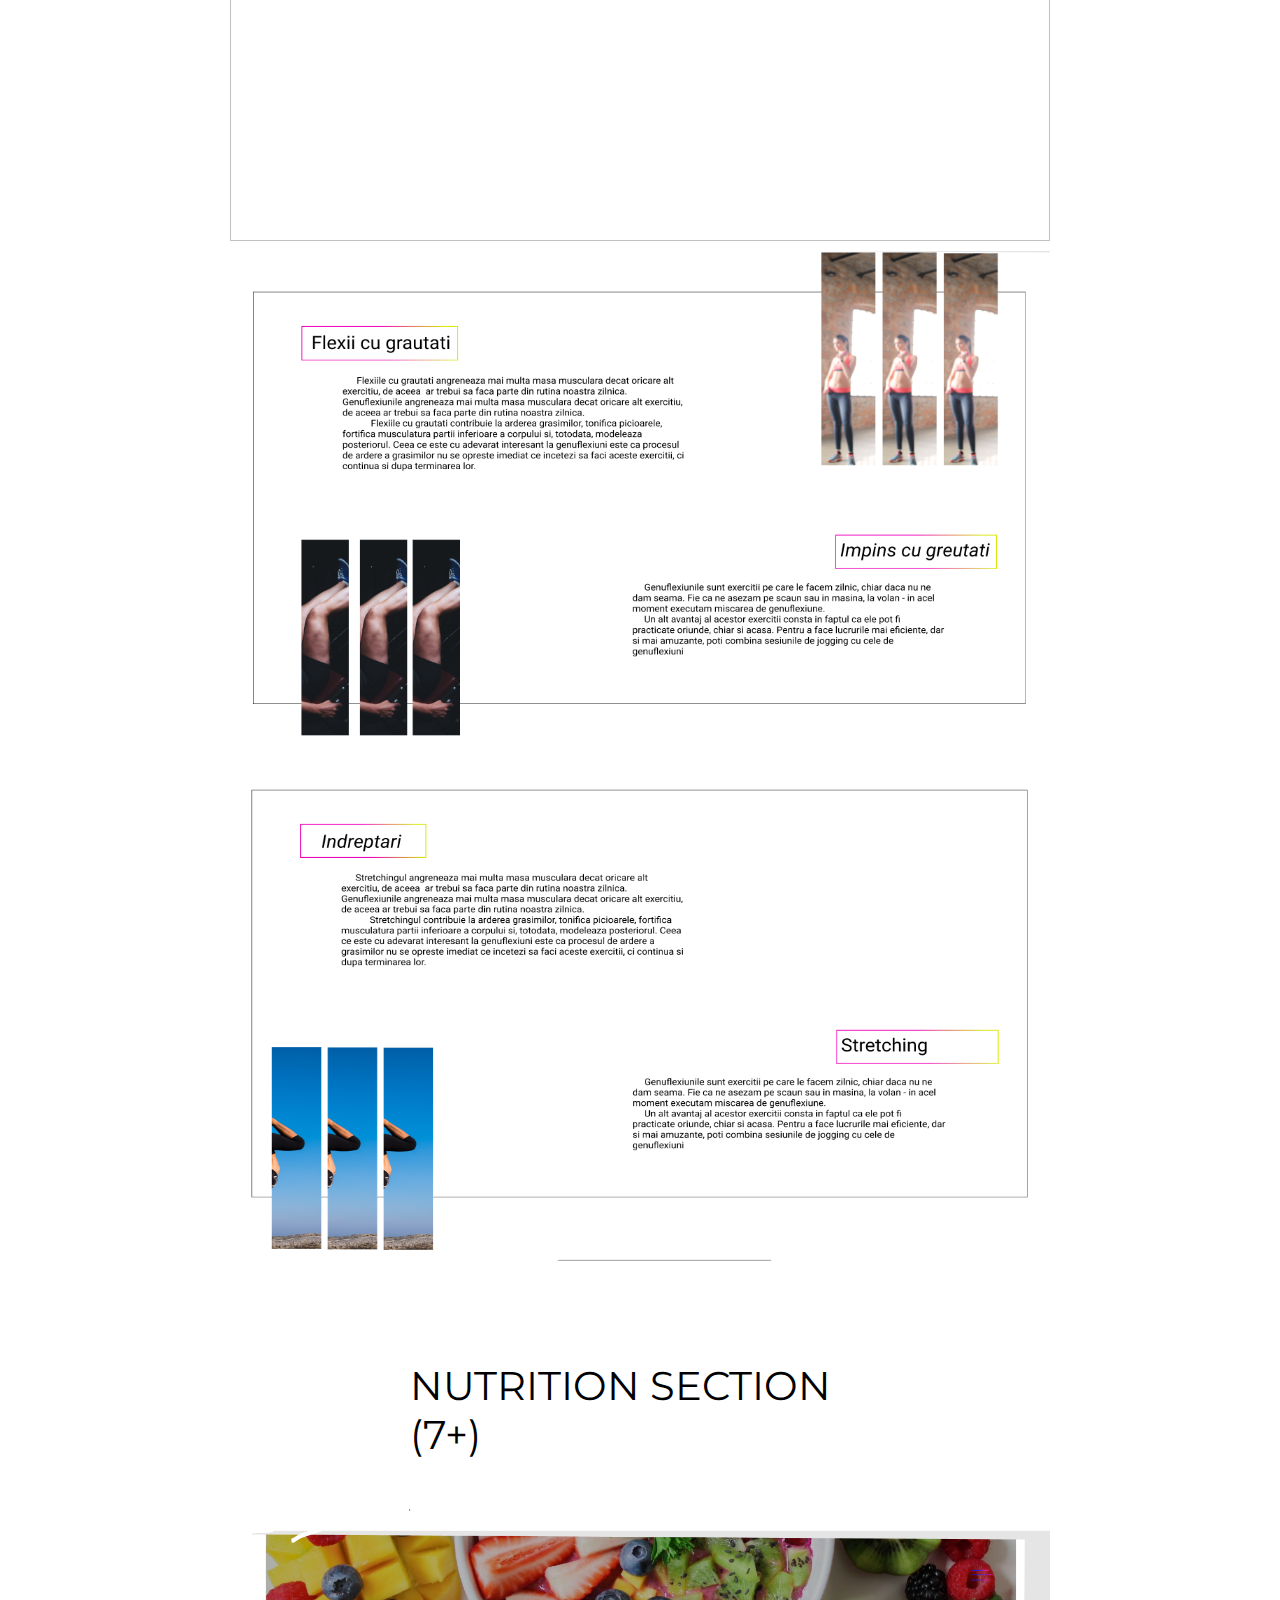
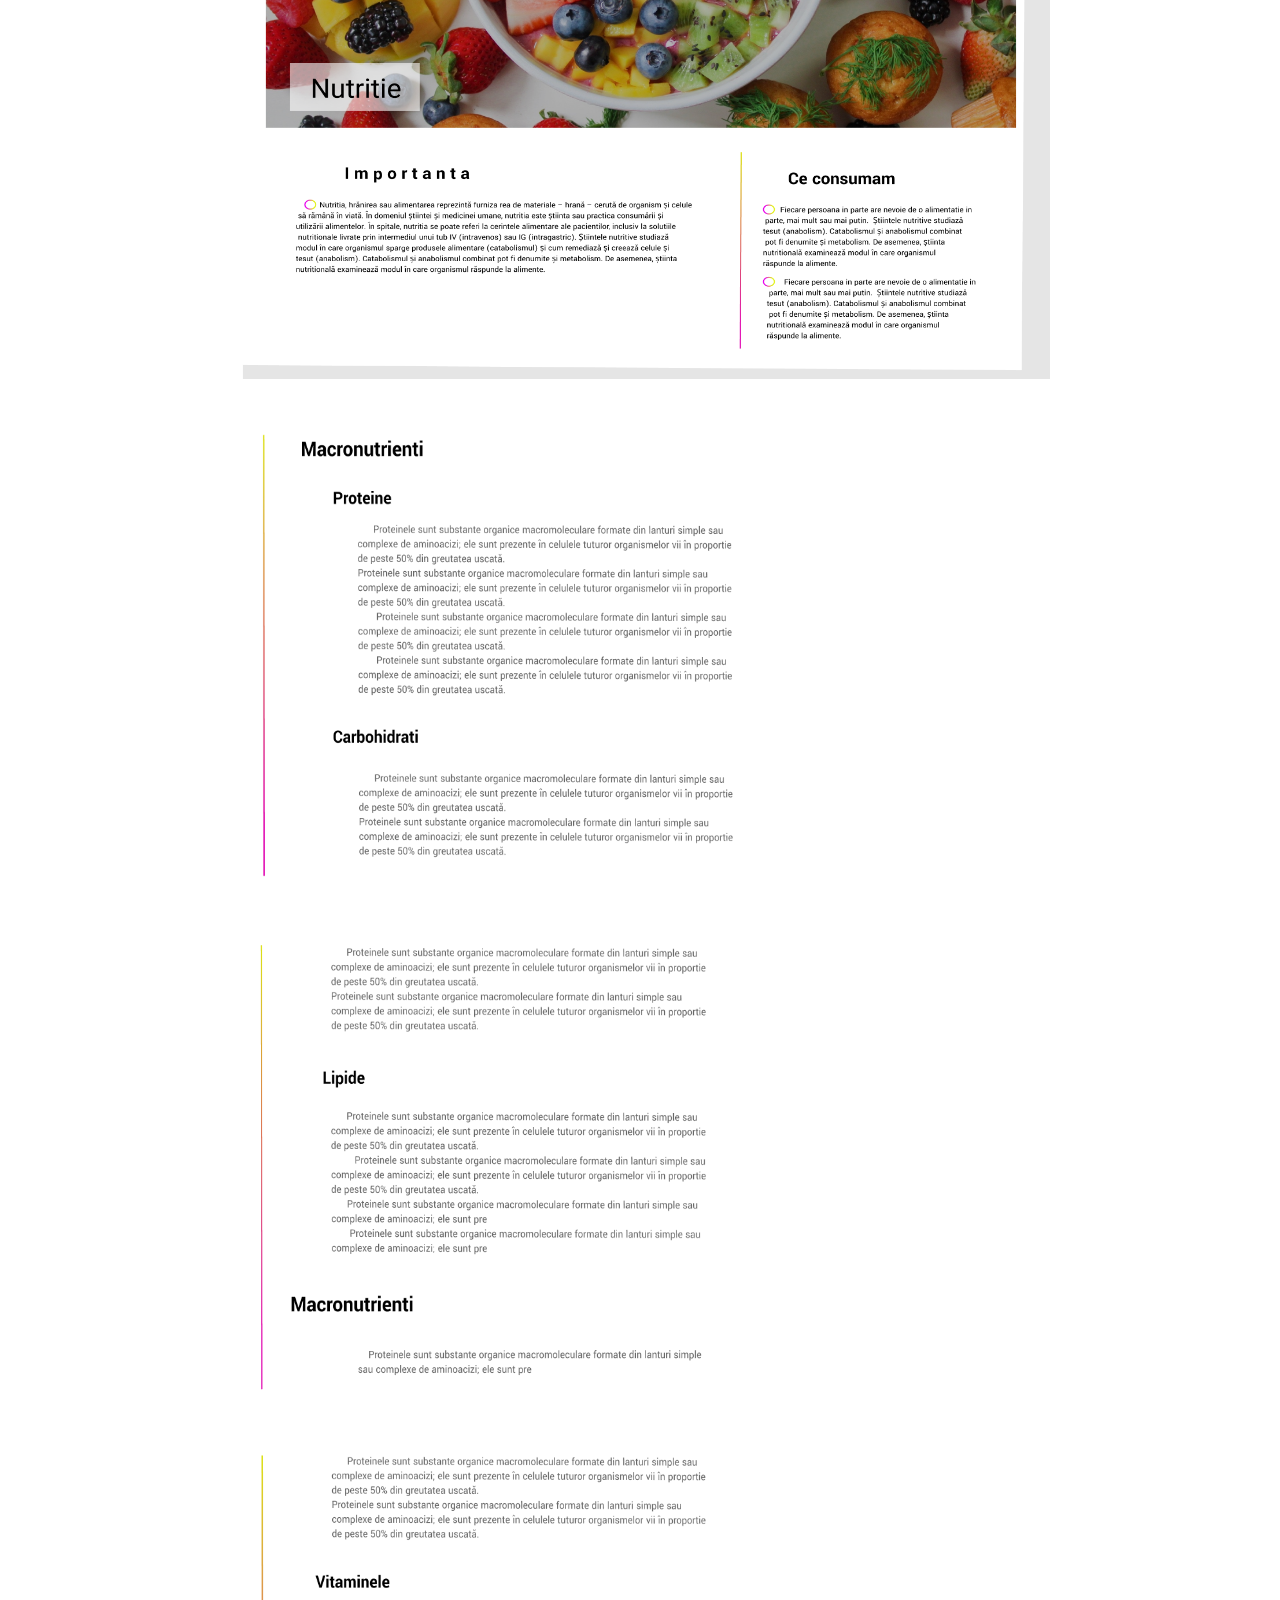
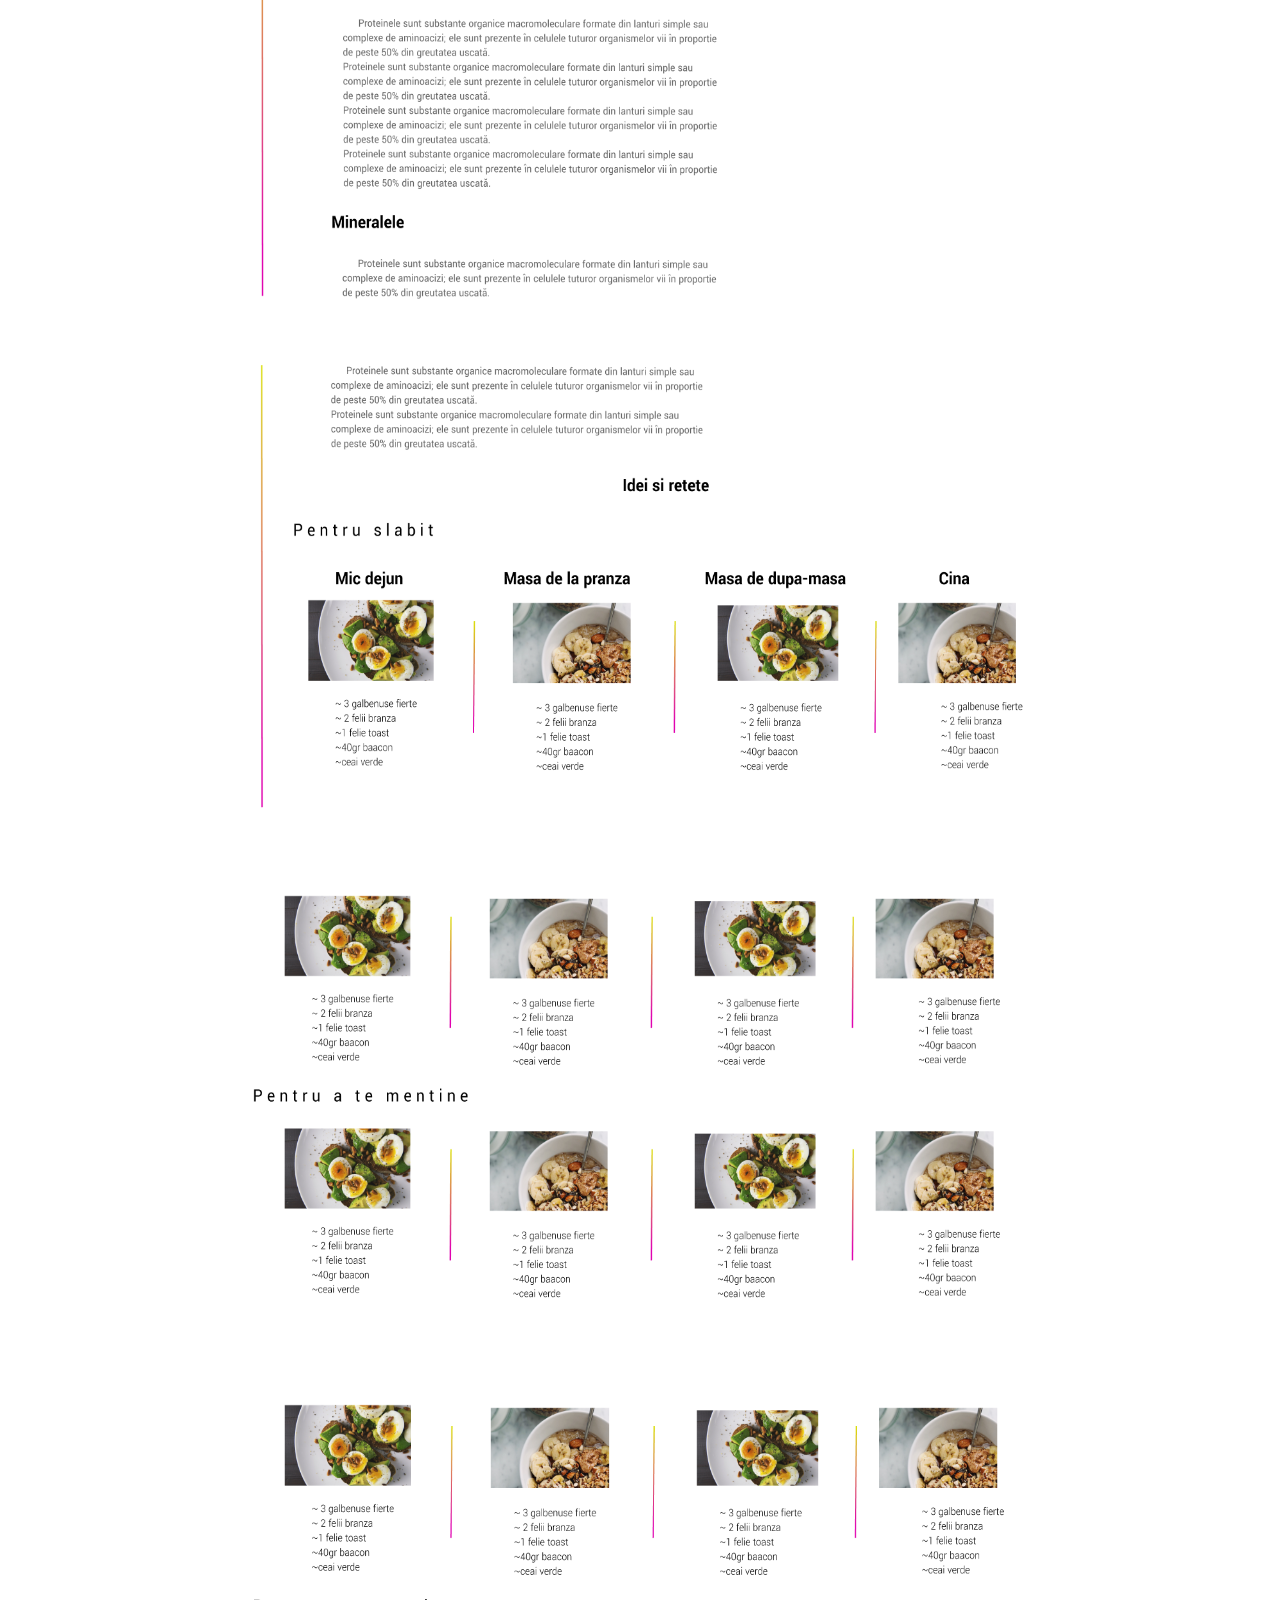
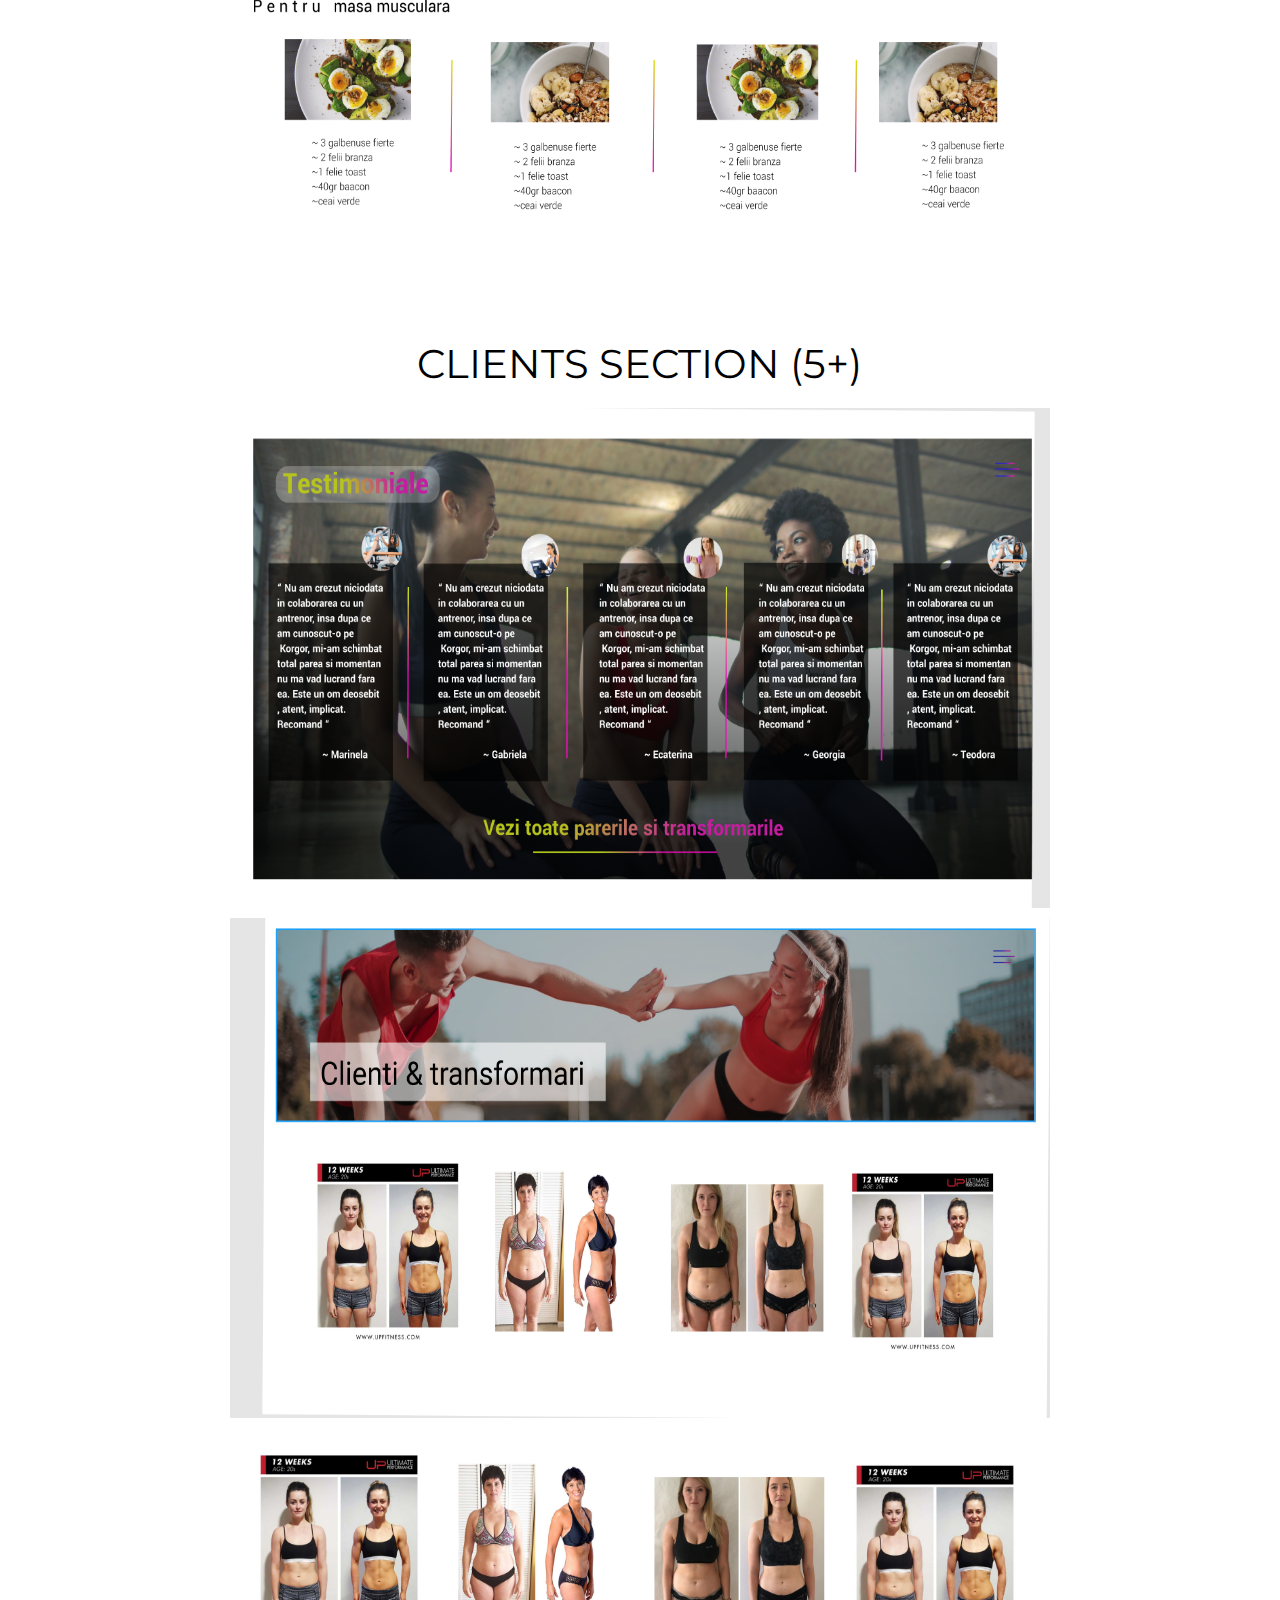
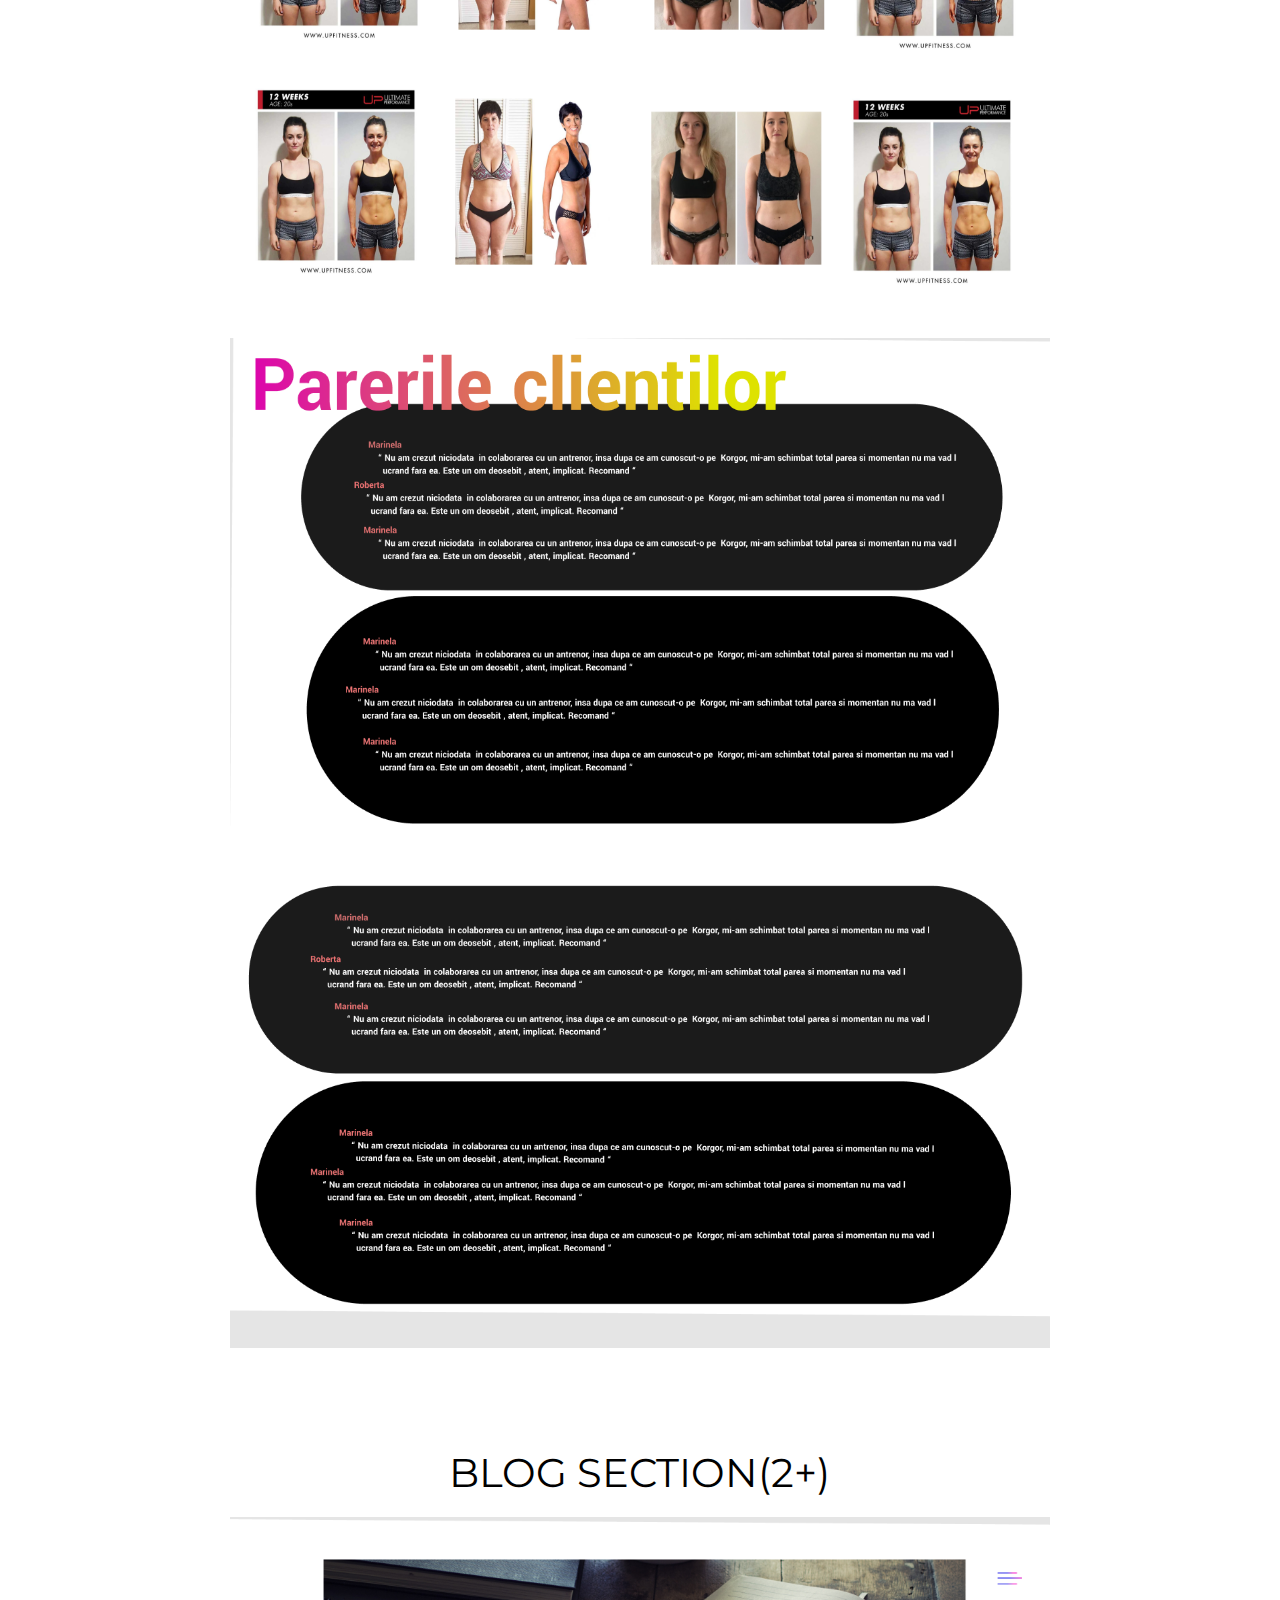
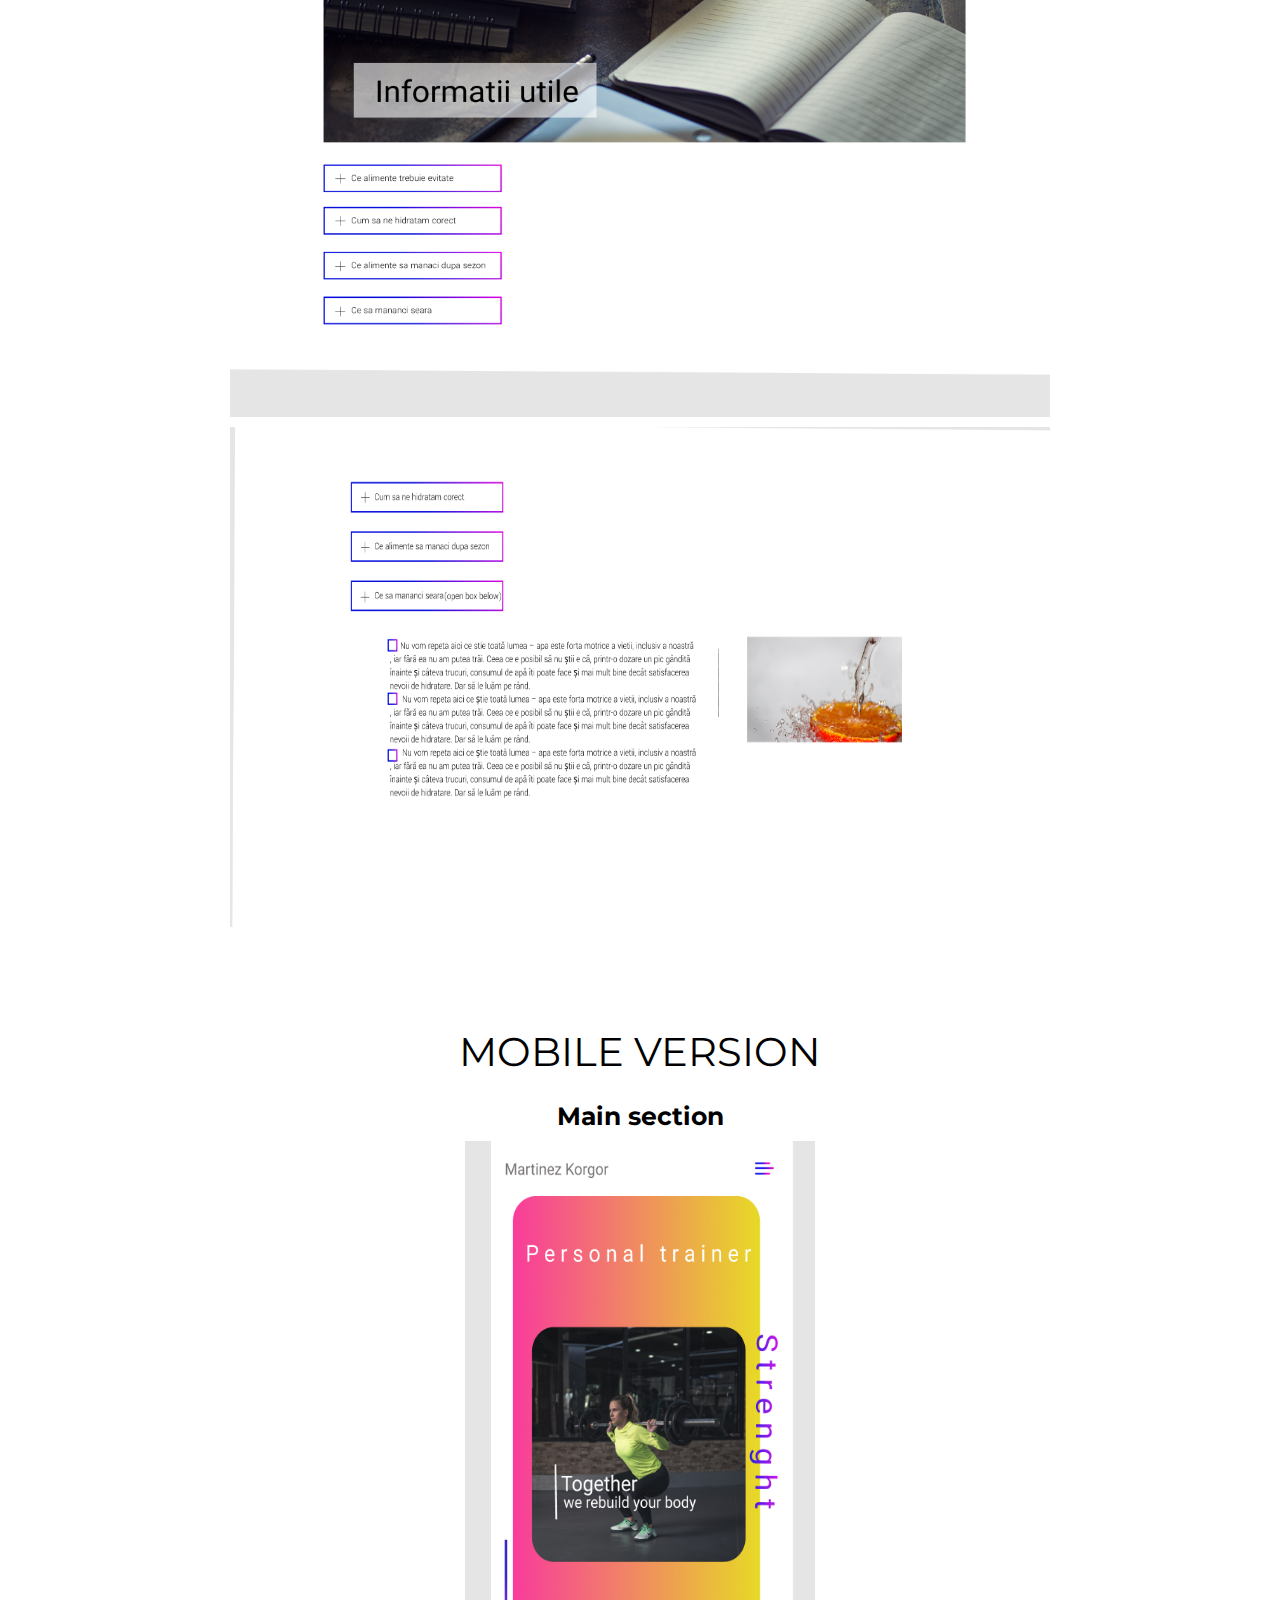
==== commit 737d368a: "Merge branch 'update-layout-fitness-project'" ====
--- a/FitnessProjectLayout.html
+++ b/FitnessProjectLayout.html
@@ -28,60 +28,127 @@
 			margin:5px 0px;
 		}
 		.main div{
-			margin:100px;
+			margin-top:80px
 		}
+
+		.main .pages img{
+			width:1080px;
+			height:720px;
+		}
+		.main p{
+			font-size: 40px;
+			margin:15px 0;
+		}
+		.mobile-version{
+			display:flex;
+			flex-direction: column;
+			align-items: center;
+			justify-content: center;
+		}
+		.mobile-version h3{
+			font-size:25px;
+			margin:10px;
+		}
+
+		@media screen and (max-width:1300px){
+		.main .pages img,
+		.mobile-version img{
+			width:820px;
+			height:500px;
+		}
+		.mobile-version .singlePage{
+			width:350px;
+			height:600px;
+		}
+	}	
+	@media screen and (max-width:900px){
+		.mobile-version h3{
+			font-size:18px;
+			margin:20px;
+		}
+		.main .pages img,
+		.mobile-version img{
+			width:320px;
+			height:200px;
+		}
+		.mobile-version .singlePage{
+			width:150px;
+			height:250px;
+		}
+		.main p{
+			font-size: 22px;
+			margin:15px 0;
+		}
+	}
 	
 	</style>	
 </head>
 <body>
 	<section class="main">
 		<div class="main-pages pages">
+			<p>Desktop version - MAIN PAGES (7)</p>
 			<img src="Fitness-layout/MainPic.PNG">
 			<img src="Fitness-layout/About1.png">
 			<img src="Fitness-layout/Workouts.PNG">
 			<img src="Fitness-layout/Nutrition.PNG">
 			<img src="Fitness-layout/Clienti.PNG">
-
+			<img src="Fitness-layout/Blog.PNG">
+			<img src="Fitness-layout/Contact.PNG">
 		</div>
 		<div class="about-pages pages">
+			<p>ABOUT SECTION (3+)</p>
 			<img src="Fitness-layout/About2.png">
 			<img src="Fitness-layout/About3.png">
 			<img src="Fitness-layout/About4.png">
 		</div>
 		<div class="workouts-pages pages">
+			<p>FITNESS SECTION (4+)</p>
 			<img src="Fitness-layout/Workouts1.png">
 			<img src="Fitness-layout/Workouts2.png">
 			<img src="Fitness-layout/Workouts3.PNG">
 			<img src="Fitness-layout/Workouts4.PNG">
 		</div>
 		<div class="nutrition-pages pages">
+			<p>NUTRITION SECTION (7+)</p>
 			<img src="Fitness-layout/Nutrition1.PNG">
 			<img src="Fitness-layout/Nutrition2.PNG">
 			<img src="Fitness-layout/Nutrition3.PNG">
 			<img src="Fitness-layout/Nutrition4.PNG">
 			<img src="Fitness-layout/Nutrition5.PNG">
 			<img src="Fitness-layout/Nutrition6.PNG">
-			<img src="Fitness-layout/Nutrition7.PNG">
-			
+			<img src="Fitness-layout/Nutrition7.PNG">			
 		</div>
 		<div class="clients-pages pages">
+			<p>CLIENTS SECTION (5+)</p>
 			<img src="Fitness-layout/Clients1.PNG">
 			<img src="Fitness-layout/Clients2.PNG">
 			<img src="Fitness-layout/Clients3.PNG">
 			<img src="Fitness-layout/Clients4.PNG">
-			<img src="Fitness-layout/Clients5.PNG">
-			
+			<img src="Fitness-layout/Clienti5.PNG">			
 		</div>
 		<div class="blog-pages pages">
-			
+			<p>BLOG SECTION(2+)</p>
+			<img src="Fitness-layout/Blog1.PNG">
+			<img src="Fitness-layout/Blog2.PNG">
 		</div>
-
+		<div class="mobile-version">
+			<p>MOBILE VERSION</p>
+			<h3>Main section </h3>
+			<img src="Fitness-layout/MobileMainPage.PNG" class="singlePage">
+			<h3>About section </h3>
+			<img src="Fitness-layout/MobileAbout.PNG">
+			<h3>Workouts section </h3>
+			<img src="Fitness-layout/MobileAntrenamente.PNG">
+			<h3>Nutrition section </h3>
+			<img src="Fitness-layout/MobileAlimente1.PNG">
+			<img src="Fitness-layout/MobileAlimente2.PNG">
+			<h3>Clients section </h3>
+			<img src="Fitness-layout/MobileClienti.PNG">
+			<h3>Contact section </h3>
+			<img src="Fitness-layout/MobileContact.PNG" class="singlePage">		
+		</div>
 	</section>
-
-
-
 
 <script src="mainContent.js"></script>
 </body>
-
 </html>